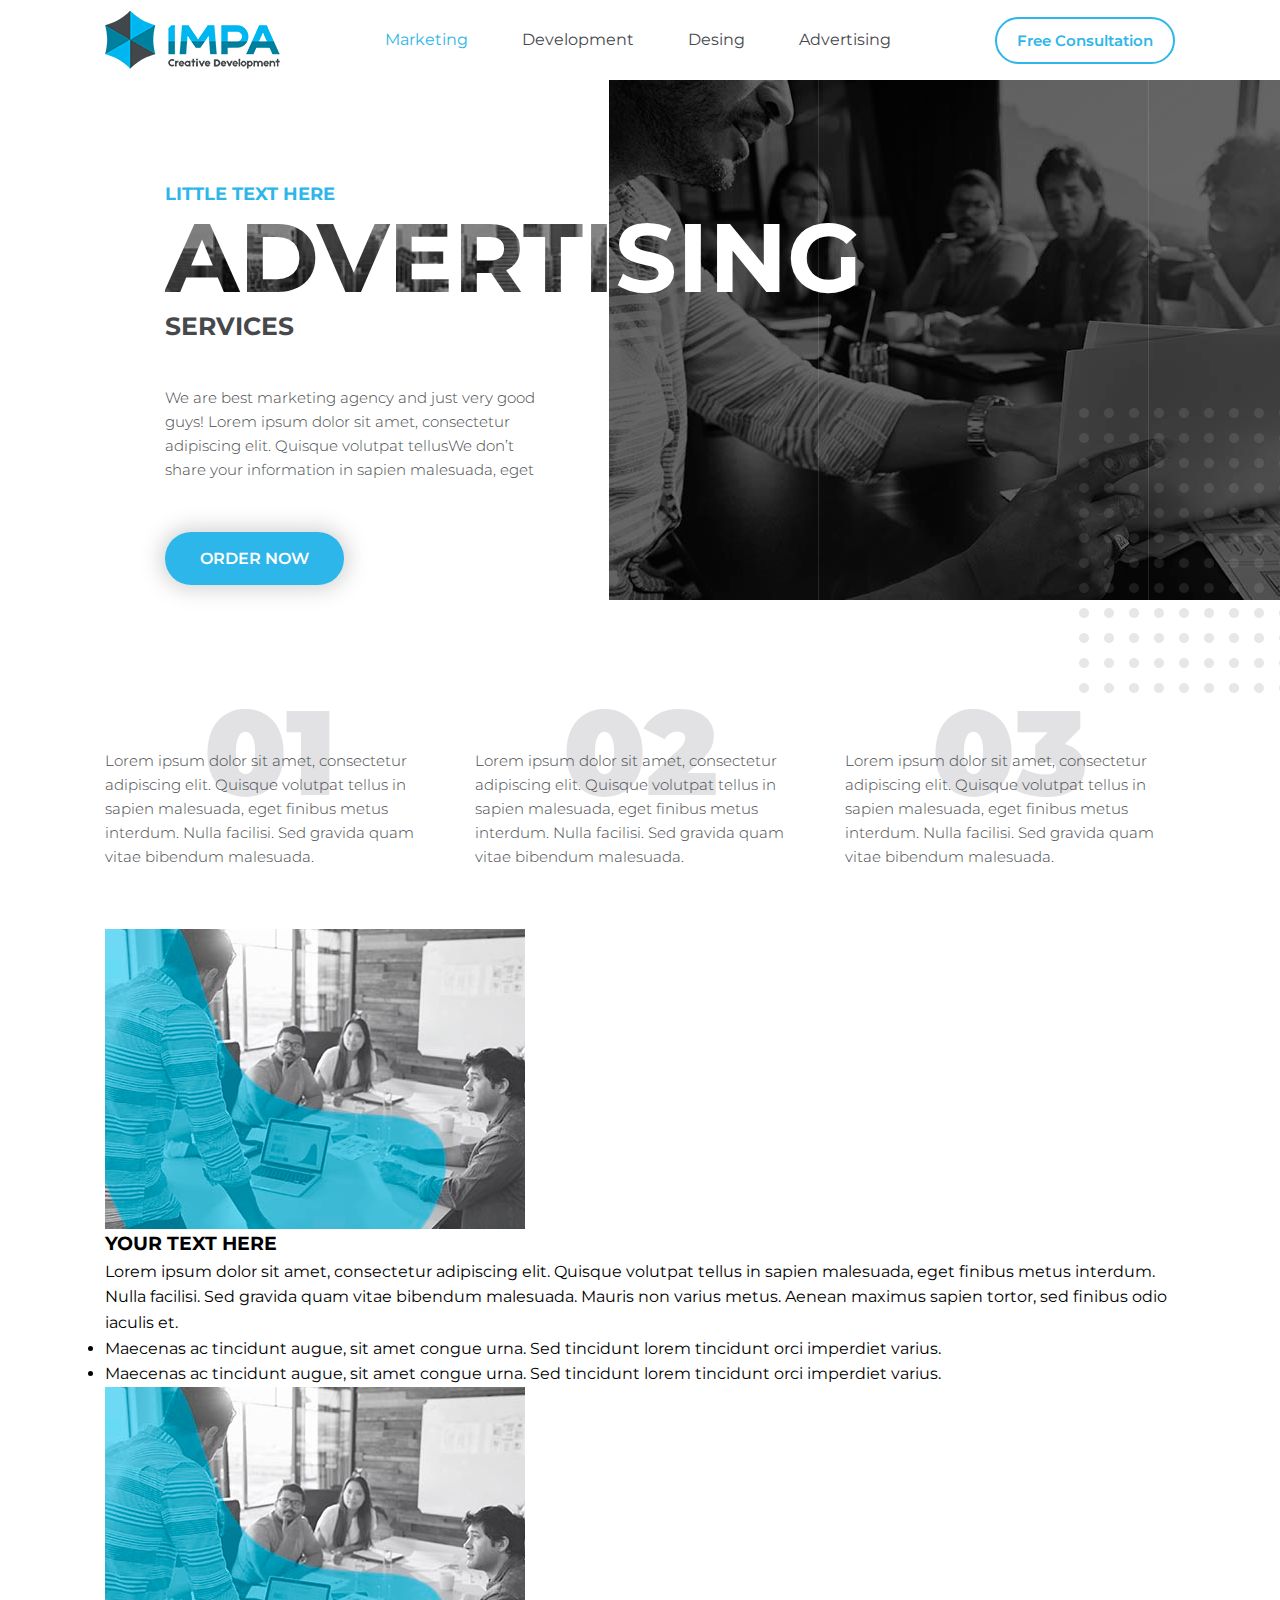
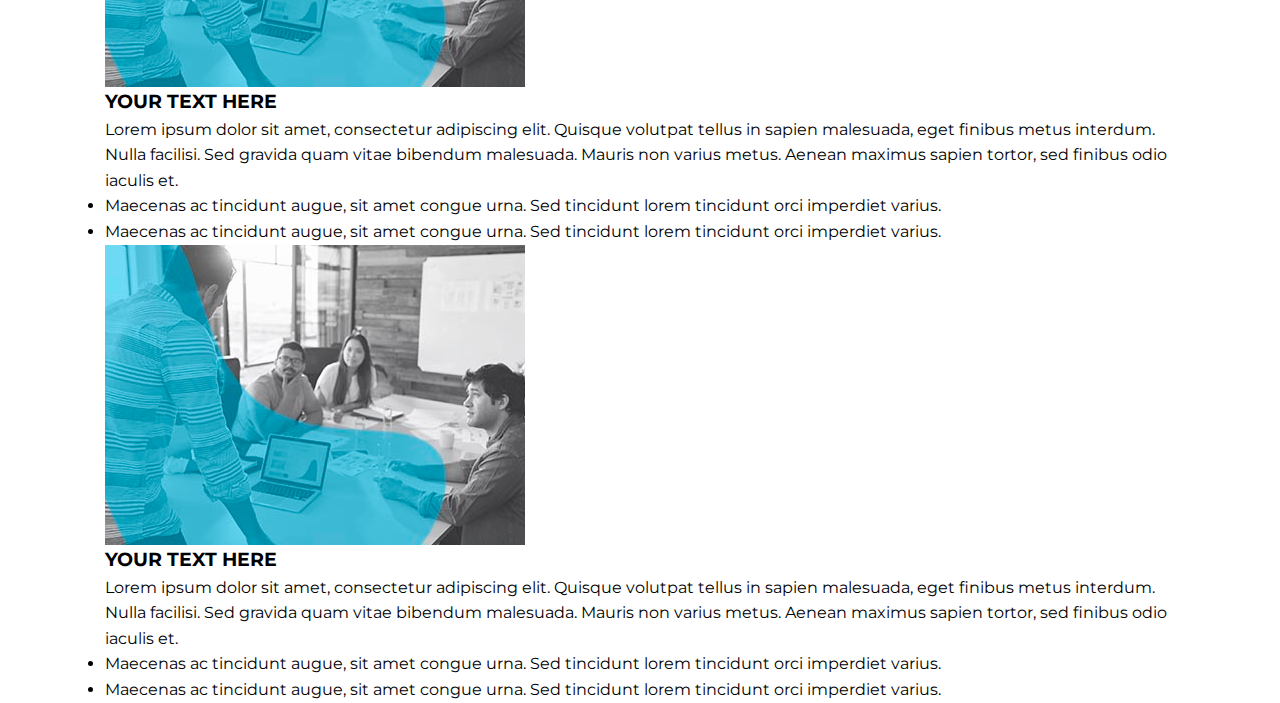
==== index.html @ 3764812e "Последняя версия Максим" ====
<!DOCTYPE html>
<html>

<head>

	<meta charset="utf-8">

	<title>IMPA</title>
	<meta name="description" content="">

	<link rel="shortcut icon" href="img/favicon/favicon.ico" type="image/x-icon">
	<link rel="apple-touch-icon" href="img/favicon/apple-touch-icon.png">
	<link rel="apple-touch-icon" sizes="72x72" href="img/favicon/apple-touch-icon-72x72.png">
	<link rel="apple-touch-icon" sizes="114x114" href="img/favicon/apple-touch-icon-114x114.png">

	<meta http-equiv="X-UA-Compatible" content="IE=edge">
	<meta name="viewport" content="width=device-width, initial-scale=1, maximum-scale=1">

	<link href="https://fonts.googleapis.com/css?family=Montserrat:300,400,600,700" rel="stylesheet">
	<link rel="stylesheet" href="css/main.css">
	<link rel="stylesheet" href="css/media.css">

</head>

<body>

	<!-- Top Line -->
	<div id="top-line">
		<div class="container">
			<div class="top-line">
				
				<!-- Logo -->
				<div class="logo">
					<img src="img/Logo.png" alt="IMPA">
				</div>

				<!-- Nav -->
				<nav class="nav">
					<a class="active" href="">Marketing</a>
					<a href="">Development</a>
					<a href="">Desing</a>
					<a href="">Advertising</a>
				</nav>

				<!-- Free Consultation -->
				<div class="btn-free">
					<a href="#free">Free Consultation</a>
				</div>

			</div>
		</div>
	</div>

	<!-- First BLOCK -->
	<section id="home">
		<div class="container">
			<div class="home">

				<!-- H1-MAIN -->
				<div class="wrap-txt">
					<div class="h1-main">
						<p class="dop-txt">LITTLE TEXT HERE</p>
						<h1>ADVERTI<span>SING</span></h1>
						<p class="h1-under">Services</p>
					</div>

					<div class="home-txt">
						<p>We are best marketing agency and just very good guys! Lorem ipsum dolor sit amet, consectetur adipiscing elit. Quisque volutpat tellusWe don’t share your information in sapien malesuada, eget </p>
					</div>

					<div class="order">
						<a href="">ORDER NOW</a>
					</div>
				</div>

				<img src="img/home-bg.jpg" alt="">

			</div>
		</div>
	</section>

	<!-- 3 Blocks -->
	<section id="blocks">
		<div class="container">
			<div class="blocks">

				<!-- # -->
				<div class="blo">
					<span class="blo-n">01</span>
					<p>Lorem ipsum dolor sit amet, consectetur adipiscing elit. Quisque volutpat tellus in sapien malesuada, eget finibus metus interdum. Nulla facilisi. Sed gravida quam vitae bibendum malesuada.</p>
				</div>

				<!-- # -->
				<div class="blo">
					<span class="blo-n">02</span>
					<p>Lorem ipsum dolor sit amet, consectetur adipiscing elit. Quisque volutpat tellus in sapien malesuada, eget finibus metus interdum. Nulla facilisi. Sed gravida quam vitae bibendum malesuada.</p>
				</div>

				<!-- # -->
				<div class="blo">
					<span class="blo-n">03</span>
					<p>Lorem ipsum dolor sit amet, consectetur adipiscing elit. Quisque volutpat tellus in sapien malesuada, eget finibus metus interdum. Nulla facilisi. Sed gravida quam vitae bibendum malesuada.</p>
				</div>

			</div>
		</div>
	</section>

	<!-- SERVICES -->
	<section id="services">
		<div class="container">
			<div class="services">

				<!-- S1 -->
				<div class="service">
					<div class="img-serv">
						<img src="img/serv-1.jpg" alt="">
					</div>

					<div class="serv-text">
						<h3>YOUR TEXT HERE</h3>
						<p>Lorem ipsum dolor sit amet, consectetur adipiscing elit. Quisque volutpat tellus in sapien malesuada, eget finibus metus interdum. Nulla facilisi. Sed gravida quam vitae bibendum malesuada. Mauris non varius metus. Aenean maximus sapien tortor, sed finibus odio iaculis et. </p>

						<ul>
							<li>
								Maecenas ac tincidunt augue, sit amet congue urna. Sed tincidunt lorem tincidunt orci
								imperdiet varius.
							</li>
							<li>Maecenas ac tincidunt augue, sit amet congue urna. Sed tincidunt lorem tincidunt orci imperdiet varius.</li>
						</ul>
					</div>
				</div>

				<!-- S2 -->
				<div class="service">
					<div class="img-serv">
						<img src="img/serv-1.jpg" alt="">
					</div>

					<div class="serv-text">
						<h3>YOUR TEXT HERE</h3>
						<p>Lorem ipsum dolor sit amet, consectetur adipiscing elit. Quisque volutpat tellus in sapien malesuada, eget finibus metus interdum. Nulla facilisi. Sed gravida quam vitae bibendum malesuada. Mauris non varius metus. Aenean maximus sapien tortor, sed finibus odio iaculis et. </p>

						<ul>
							<li>
								Maecenas ac tincidunt augue, sit amet congue urna. Sed tincidunt lorem tincidunt orci
								imperdiet varius.
							</li>
							<li>Maecenas ac tincidunt augue, sit amet congue urna. Sed tincidunt lorem tincidunt orci imperdiet varius.</li>
						</ul>
					</div>
				</div>

				<!-- S3 -->
				<div class="service">
					<div class="img-serv">
						<img src="img/serv-1.jpg" alt="">
					</div>

					<div class="serv-text">
						<h3>YOUR TEXT HERE</h3>
						<p>Lorem ipsum dolor sit amet, consectetur adipiscing elit. Quisque volutpat tellus in sapien malesuada, eget finibus metus interdum. Nulla facilisi. Sed gravida quam vitae bibendum malesuada. Mauris non varius metus. Aenean maximus sapien tortor, sed finibus odio iaculis et. </p>

						<ul>
							<li>
								Maecenas ac tincidunt augue, sit amet congue urna. Sed tincidunt lorem tincidunt orci
								imperdiet varius.
							</li>
							<li>Maecenas ac tincidunt augue, sit amet congue urna. Sed tincidunt lorem tincidunt orci imperdiet varius.</li>
						</ul>
					</div>
				</div>

			</div>
		</div>
	</section>


	<script src="libs/jquery/jquery-1.11.2.min.js"></script>
	<script src="js/common.js"></script>
	
</body>
</html>
---- css/main.css ----
*::-webkit-input-placeholder {
	color: #666;
	opacity: 1;
}
*:-moz-placeholder {
	color: #666;
	opacity: 1;
}
*::-moz-placeholder {
	color: #666;
	opacity: 1;
}
*:-ms-input-placeholder {
	color: #666;
	opacity: 1;
}
*{
	margin: 0;
	padding: 0;
}
img{
	display: block;
}
a{
	text-decoration: none;
}

body input:focus:required:invalid,
body textarea:focus:required:invalid {
	
}
body input:required:valid,
body textarea:required:valid {
	
}

.container{
	max-width: 1070px;
	padding: 0 10px;
	margin: 0 auto;
}

body {
	font-size: 16px;
	min-width: 320px;
	position: relative;
	line-height: 1.6;
	font-family: 'Montserrat', sans-serif;
	overflow-x: hidden;
}

.home img{
	position: absolute;
	top: 0;
	z-index: -1;
	left: 504px;
}
#home{
	position: relative;
}
#home .container{
	position: relative;
}
#home .container:after{
	content: '';
	background-image: url("../img/dots.png");
	width: 285px;
	height: 285px;
	position: absolute;
	right: -179px;
	bottom: -107px;
}
.home{
	padding-left: 60px;
	position: relative;
}
.top-line{
	display: flex;
	align-items: center;
	justify-content: space-between;
	padding: 11px 0;
}
nav a{
	color: #46484c;
	font-size: 16px;
	margin: 0 25px;
}
nav a.active,
nav a:hover{
	color: #2db6ea;
}
.btn-free a{
	color: #2db6ea;
	font-size: 15px;
	font-weight: 600;
	border: 2px solid #2db6ea;
	border-radius: 26px;
	padding: 12px 20px;
	line-height: 47px;
	transition: 0.3s;
}
.btn-free a:hover{
	color: #fff;
	background: #2db6ea;
	transition: 0.3s;
}
.dop-txt{
	color: #2db6ea;
	font-size: 18px;
	font-weight: bold;
	text-transform: uppercase;
}
h1{
	color: #46484c;
	font-size: 97px;
	font-weight: 700;
	line-height: 1;
	display: inline-block;
	background: url('../img/h1.jpg') no-repeat center center;
	background-size: cover;
	-webkit-background-clip: text;
	-webkit-text-fill-color: transparent;
}
h1 span{
	display: inline-block;
	background: #fff;
	background-size: cover;
	-webkit-background-clip: text;
	-webkit-text-fill-color: transparent;
}
.h1-under{
	color: #46484c;
	font-size: 25px;
	text-transform: uppercase;
	font-weight: bold;
}
.home-txt{
	color: #46484c;
	font-weight: 300;
	font-size: 15px;
	max-width: 390px;
}
.home .order{
	margin-bottom: 13px;
}
.order a{
	color: #fff;
	font-size: 16px;
	font-weight: 600;
	background: #2db6ea;
	text-transform: uppercase;
	transition: 0.3s;
	line-height: 54px;
	padding: 17px 35px;
	border-radius: 26px;
	box-shadow: 0 0 20px 5px rgba(102, 102, 102, 0.27);
}
.order a:hover{
	background: #1a2038;
}
.wrap-txt{
	padding-top: 100px;
}
.home-txt{
	padding-top: 40px;
	padding-bottom: 50px;
}
.blocks{
	display: flex;
	align-items: flex-start;
	justify-content: space-between;
}
.blo{
	max-width: 330px;
	position: relative;
}
.blo p{
	color: #46484c;
	font-size: 15px;
	font-weight: 300;
}
.blo-n{
	font-size: 120px;
	font-weight: 900;
	text-align: center;
	color: #e2e2e4;
	position: absolute;
	left: 0;
	right: 0;
	top: -57px;
	line-height: 1;
	z-index: -1;
}
#blocks{
	padding-top: 150px;
	padding-bottom: 60px;
}
---- css/media.css ----
/*==========  Desktop First Method  ==========*/

/* Large Devices, Wide Screens */
@media only screen and (max-width : 1200px) {

}

/* Medium Devices, Desktops */
@media only screen and (max-width : 992px) {

}

/* Small Devices, Tablets */
@media only screen and (max-width : 768px) {
	
	/*Disable Animation on Mobile Devices*/
	.animated {
		/*CSS transitions*/
		-o-transition-property: none !important;
		-moz-transition-property: none !important;
		-ms-transition-property: none !important;
		-webkit-transition-property: none !important;
		transition-property: none !important;
		/*CSS transforms*/
		-o-transform: none !important;
		-moz-transform: none !important;
		-ms-transform: none !important;
		-webkit-transform: none !important;
		transform: none !important;
		/*CSS animations*/
		-webkit-animation: none !important;
		-moz-animation: none !important;
		-o-animation: none !important;
		-ms-animation: none !important;
		animation: none !important;
	}

}

/* Extra Small Devices, Phones */
@media only screen and (max-width : 480px) {

}

/* Custom, iPhone Retina */
@media only screen and (max-width : 320px) {

}


/*==========  Mobile First Method  ==========*/

/* Custom, iPhone Retina */
@media only screen and (min-width : 320px) {

}

/* Extra Small Devices, Phones */
@media only screen and (min-width : 480px) {

}

/* Small Devices, Tablets */
@media only screen and (min-width : 768px) {

}

/* Medium Devices, Desktops */
@media only screen and (min-width : 992px) {

}

/* Large Devices, Wide Screens */
@media only screen and (min-width : 1200px) {

}
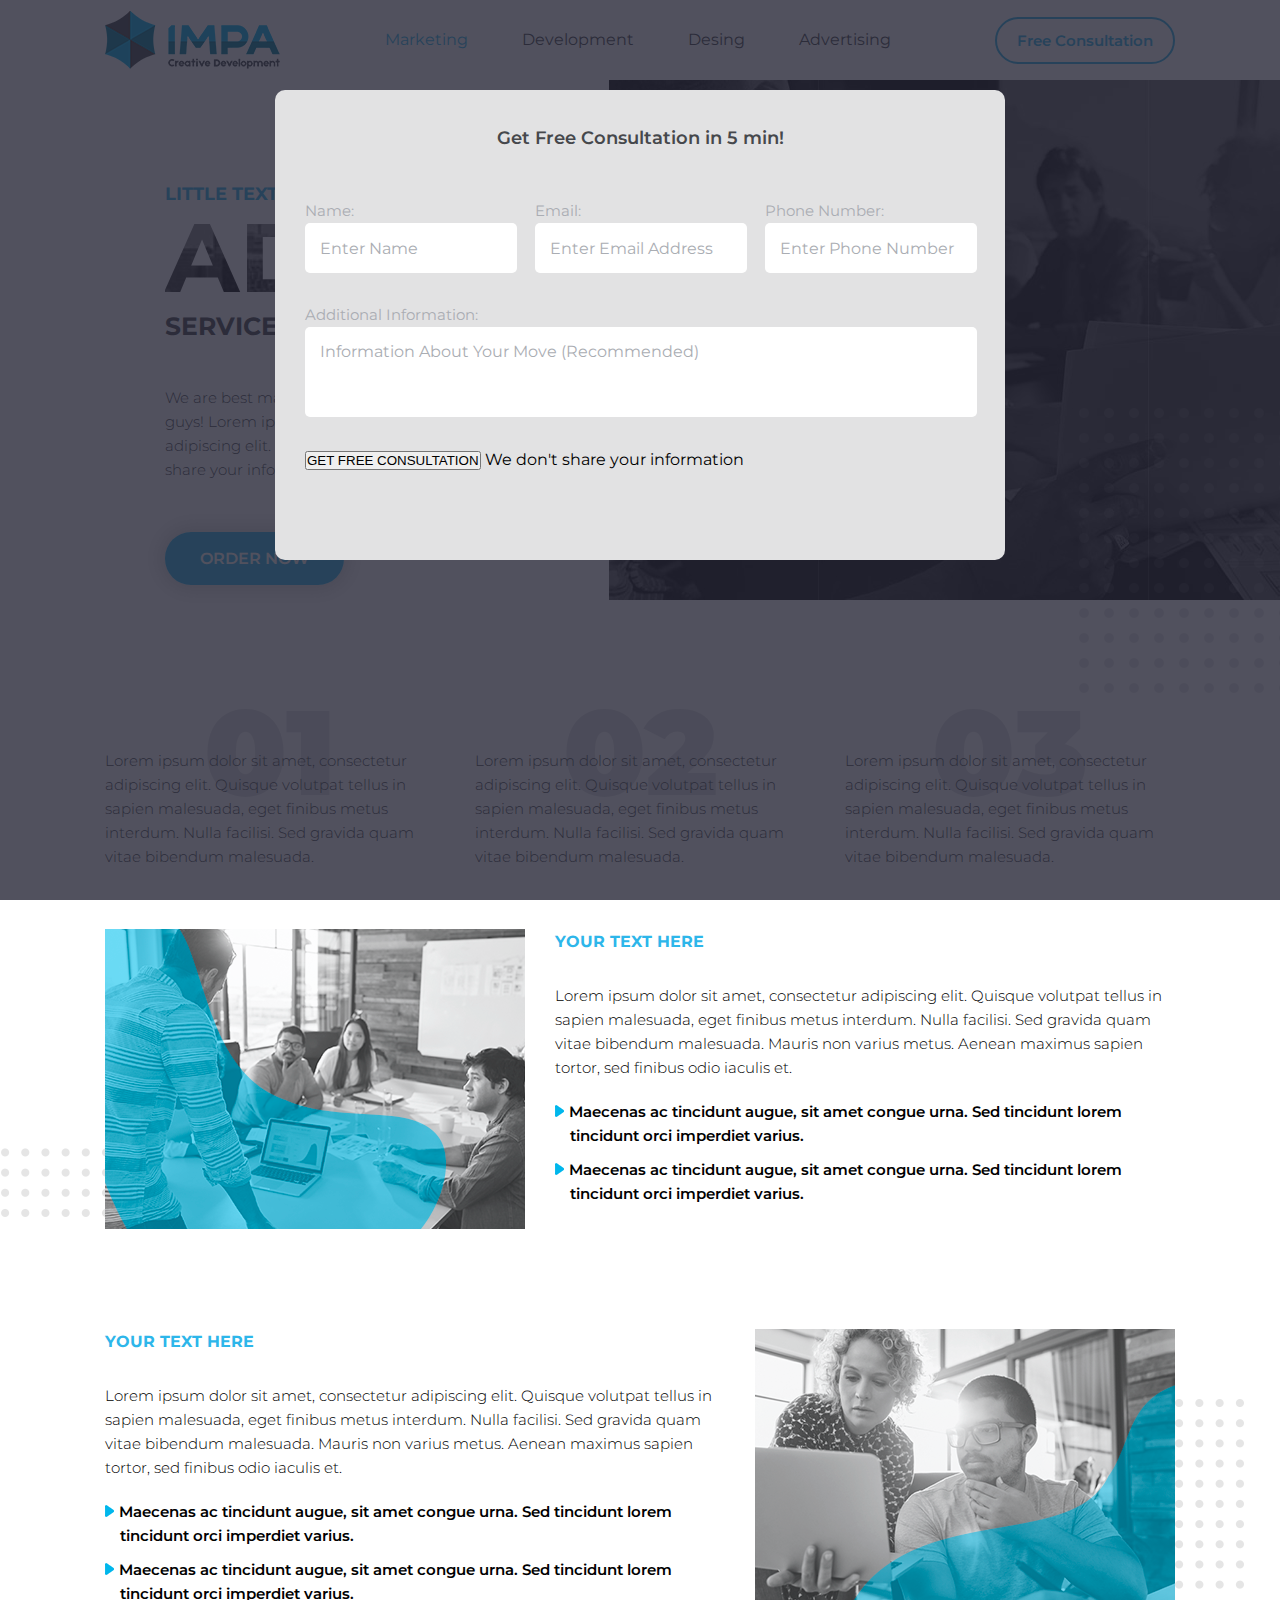
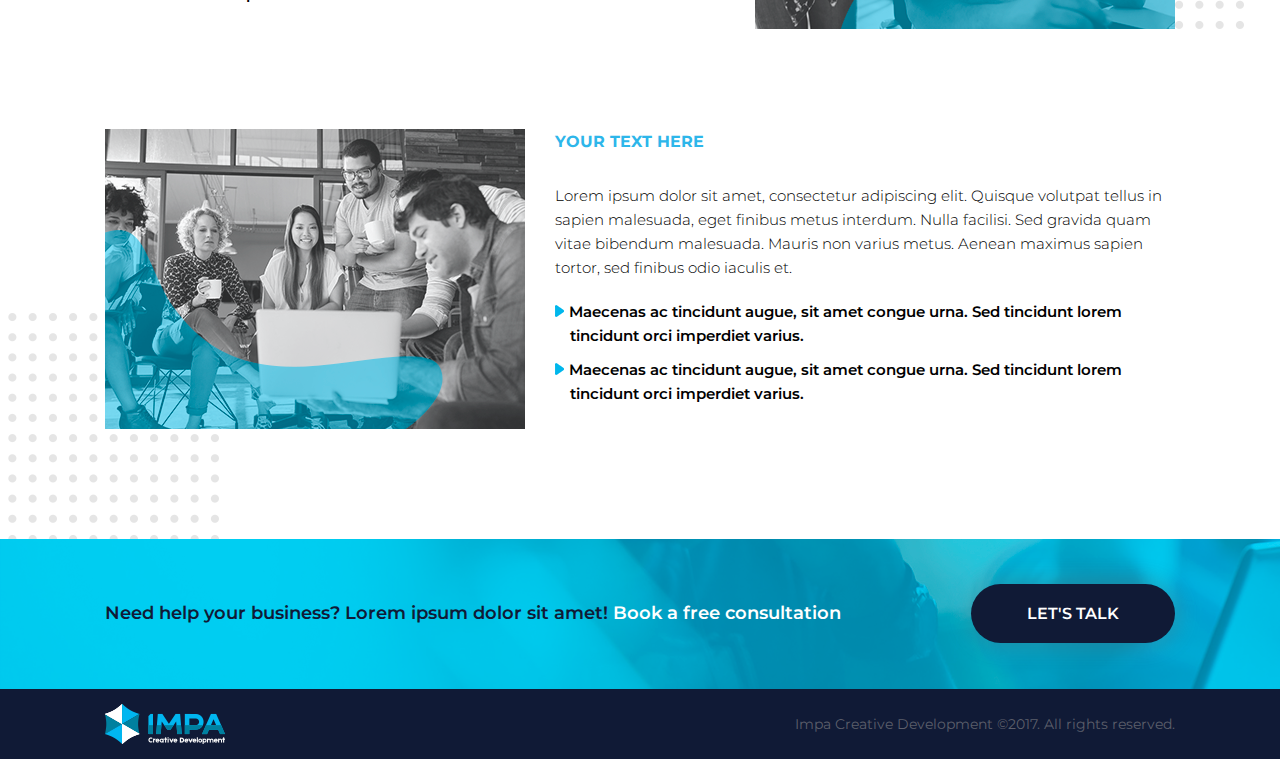
==== commit cb2234f2: "Доделана главная, начат popup" ====
--- a/index.html
+++ b/index.html
@@ -36,10 +36,10 @@
 
 				<!-- Nav -->
 				<nav class="nav">
-					<a class="active" href="">Marketing</a>
-					<a href="">Development</a>
-					<a href="">Desing</a>
-					<a href="">Advertising</a>
+					<a class="active" href="index.html">Marketing</a>
+					<a href="development.html">Development</a>
+					<a href="design.html">Desing</a>
+					<a href="advertising.html">Advertising</a>
 				</nav>
 
 				<!-- Free Consultation -->
@@ -114,7 +114,7 @@
 				<!-- S1 -->
 				<div class="service">
 					<div class="img-serv">
-						<img src="img/serv-1.jpg" alt="">
+						<img src="img/serv-1.png" alt="">
 					</div>
 
 					<div class="serv-text">
@@ -122,10 +122,7 @@
 						<p>Lorem ipsum dolor sit amet, consectetur adipiscing elit. Quisque volutpat tellus in sapien malesuada, eget finibus metus interdum. Nulla facilisi. Sed gravida quam vitae bibendum malesuada. Mauris non varius metus. Aenean maximus sapien tortor, sed finibus odio iaculis et. </p>
 
 						<ul>
-							<li>
-								Maecenas ac tincidunt augue, sit amet congue urna. Sed tincidunt lorem tincidunt orci
-								imperdiet varius.
-							</li>
+							<li>Maecenas ac tincidunt augue, sit amet congue urna. Sed tincidunt lorem tincidunt orci imperdiet varius.</li>
 							<li>Maecenas ac tincidunt augue, sit amet congue urna. Sed tincidunt lorem tincidunt orci imperdiet varius.</li>
 						</ul>
 					</div>
@@ -134,7 +131,7 @@
 				<!-- S2 -->
 				<div class="service">
 					<div class="img-serv">
-						<img src="img/serv-1.jpg" alt="">
+						<img src="img/serv-2.png" alt="">
 					</div>
 
 					<div class="serv-text">
@@ -142,10 +139,7 @@
 						<p>Lorem ipsum dolor sit amet, consectetur adipiscing elit. Quisque volutpat tellus in sapien malesuada, eget finibus metus interdum. Nulla facilisi. Sed gravida quam vitae bibendum malesuada. Mauris non varius metus. Aenean maximus sapien tortor, sed finibus odio iaculis et. </p>
 
 						<ul>
-							<li>
-								Maecenas ac tincidunt augue, sit amet congue urna. Sed tincidunt lorem tincidunt orci
-								imperdiet varius.
-							</li>
+							<li>Maecenas ac tincidunt augue, sit amet congue urna. Sed tincidunt lorem tincidunt orci imperdiet varius.</li>
 							<li>Maecenas ac tincidunt augue, sit amet congue urna. Sed tincidunt lorem tincidunt orci imperdiet varius.</li>
 						</ul>
 					</div>
@@ -154,7 +148,7 @@
 				<!-- S3 -->
 				<div class="service">
 					<div class="img-serv">
-						<img src="img/serv-1.jpg" alt="">
+						<img src="img/serv-3.png" alt="">
 					</div>
 
 					<div class="serv-text">
@@ -162,10 +156,7 @@
 						<p>Lorem ipsum dolor sit amet, consectetur adipiscing elit. Quisque volutpat tellus in sapien malesuada, eget finibus metus interdum. Nulla facilisi. Sed gravida quam vitae bibendum malesuada. Mauris non varius metus. Aenean maximus sapien tortor, sed finibus odio iaculis et. </p>
 
 						<ul>
-							<li>
-								Maecenas ac tincidunt augue, sit amet congue urna. Sed tincidunt lorem tincidunt orci
-								imperdiet varius.
-							</li>
+							<li>Maecenas ac tincidunt augue, sit amet congue urna. Sed tincidunt lorem tincidunt orci imperdiet varius.</li>
 							<li>Maecenas ac tincidunt augue, sit amet congue urna. Sed tincidunt lorem tincidunt orci imperdiet varius.</li>
 						</ul>
 					</div>
@@ -174,6 +165,81 @@
 			</div>
 		</div>
 	</section>
+
+	<section id="toaction">
+		<div class="container">
+			<div class="text">
+				<p>Need help your business? Lorem ipsum dolor sit amet!</p><span> Book a free consultation</span>
+			</div>
+			<div class="btn-talk">
+				<a href="#talk">LET'S TALK</a>
+			</div>
+		</div>
+	</section>
+
+	<footer>
+		<div class="container">
+			<div class="logo-fo">
+				<img src="img/Logo2.png" alt="IMPA Logo Footer">
+			</div>
+			<div class="copyrights">
+				<p>Impa Creative Development ©2017. All rights reserved.</p>
+			</div>
+		</div>
+	</footer>
+
+	<div id="popup-form">
+		<div class="overlay"></div>
+		<div class="popup">
+			<form id="form-2" name="form-2">
+				<div id="back" class="part-1">
+					<input type="hidden" name="formid" value="IMPALA.long.fo">
+					<input type="hidden" name="location" value="Long Distance">
+
+					<div class="forms">
+						<p>Get Free Consultation in 5 min!</p>
+						<div class="x3">
+							<div class="form-item">
+								<span>Name:</span>
+								<label for="name">
+									<input type="text" name="name" id="name" placeholder="Enter Name" onfocus="if (this.placeholder == 'Enter Name') {this.placeholder = '';}" onblur="if (this.placeholder == '') {this.placeholder = 'Enter Name';}">
+								</label>
+							</div>
+							<div class="form-item">
+								<span>Email:</span>
+								<label for="email">
+									<input type="email" name="email" id="email" placeholder="Enter Email Address" required="" onfocus="if (this.placeholder == 'Enter Email Address') {this.placeholder = '';}" onblur="if (this.placeholder == '') {this.placeholder = 'Enter Email Address';}">
+								</label>
+							</div>
+							<div class="form-item">
+								<span>Phone Number:</span>
+								<label for="phone">
+									<input type="tel" name="phone" id="phone" placeholder="Enter Phone Number" required="" onfocus="if (this.placeholder == 'Enter Phone Number') {this.placeholder = '';}" onblur="if (this.placeholder == '') {this.placeholder = 'Enter Phone Number';}">
+								</label>
+							</div>
+						</div>
+						<div class="x1">
+							<div class="form-item">
+								<span>Additional Information:</span>
+								<textarea id="descr" class="form-control" name="descr" placeholder="Information About Your Move (Recommended)" data-placement="top" data-trigger="manual" onfocus="if (this.placeholder == 'Information About Your Move (Recommended)') {this.placeholder = '';}" onblur="if (this.placeholder == '') {this.placeholder = 'Information About Your Move (Recommended)';}"></textarea>
+							</div>
+						</div>
+
+						<div class="second">
+							<input id="quote-ok" type="submit" value="GET FREE CONSULTATION">
+							<span class="we-dont">We don't share your information</span>
+						</div>
+
+					</div>
+
+				</div>
+			</form>
+		</div>
+	</div>
+
+	<!--<div id="popup-thanks">
+
+	</div>-->
 
 
 	<script src="libs/jquery/jquery-1.11.2.min.js"></script>
--- a/css/main.css
+++ b/css/main.css
@@ -143,7 +143,7 @@
 .home .order{
 	margin-bottom: 13px;
 }
-.order a{
+.order a,.btn-talk a{
 	color: #fff;
 	font-size: 16px;
 	font-weight: 600;
@@ -194,4 +194,184 @@
 #blocks{
 	padding-top: 150px;
 	padding-bottom: 60px;
+}
+#services {
+	padding-bottom: 10px;
+}
+.service {
+	display: flex;
+	padding-bottom: 100px;
+	font-size:15px
+}
+.service h3 {
+	font-size: 16px;
+	color:#2db6ea;
+	padding-bottom: 10px;
+}
+.service p {
+	font-weight: 300;
+	padding: 20px 0;
+}
+.service li {
+	font-weight:600;
+	padding-bottom: 10px;
+	margin-left: 15px;
+	list-style-type: none;
+}
+.service li:before {
+	content: url("../img/triangle.png");
+	padding-right: 5px;
+	margin-left: -15px;
+}
+.service:nth-child(2) {
+	flex-direction: row-reverse;
+}
+.img-serv {
+	padding-right: 30px;
+	position: relative;
+}
+.service:nth-child(1) .img-serv:before {
+	content: url("../img/dots2.png");
+	position: absolute;
+	left: -225px;
+	bottom: 5px;
+	z-index: -1;
+}
+.service:nth-child(2) .img-serv {
+	padding-right: 0;
+	padding-left: 30px;
+}
+.service:nth-child(2) .img-serv:after {
+	content: url("../img/dots3.png");
+	position: absolute;
+	right: -69px;
+	bottom: -7px;
+	z-index: -1;
+}
+.service:nth-child(3) .img-serv:before {
+	content: url("../img/dots4.png");
+	position: absolute;
+	left: -117px;
+	bottom: -121px;
+	z-index: -1;
+}
+#toaction {
+	height: 150px;
+	background: url("../img/quotepic.png");
+	background-size: cover;
+}
+#toaction .container,footer .container {
+	display: flex;
+	justify-content: space-between;
+	align-items: center;
+}
+footer {
+	height: 70px;
+	background-color: #101A36;
+	font-size: 14px;
+}
+.copyrights {
+	color:#5c5f6b
+}
+#toaction .container, footer .container {
+	height: 100%;
+}
+.text {
+	font-size: 18px;
+	font-weight: 600;
+}
+.text p {
+	display: inline;
+	color:#101A36
+}
+.text span {
+	color:#FFF;
+}
+
+.btn-talk a{
+	color: #fff;
+	background: #101A36;
+	padding: 20px 56px;
+	border-radius: 50px;
+}
+.btn-talk a:hover{
+	background: #2DB6EA;
+}
+
+#popup-form {
+	position: fixed;
+	background-attachment: scroll;
+	height: 100vh;
+	width: 100%;
+	top: 0px;
+	left: 0px;
+	right: 0px;
+	z-index: 101;
+}
+#popup-form .popup {
+	height: 406px;
+	border-radius: 10px;
+	background: #E2E2E3;
+	width: 90%;
+	max-width: 670px;
+	position: relative;
+	top: 10vh;
+	margin: 0 auto;
+	padding: 34px 30px 30px;
+}
+#popup-form .x3 {
+	display: flex;
+	justify-content: space-between;
+}
+#popup-form .x1,#popup-form .x3 {
+	width: 98%;
+}
+#popup-form .x3 .form-item {
+	width: 30%;
+}
+#popup-form .form-item input, #popup-form .form-item textarea {
+	border-radius: 5px;
+	border: 0;
+	width: 100%;
+}
+.form-item input {
+	height: 50px;
+}
+.form-item input::placeholder, .form-item textarea::placeholder{
+	color: #aaadb3;
+}
+.form-item textarea,.form-item input {
+	padding-left: 15px;
+	font-family: 'Montserrat', sans-serif;
+	font-size: 16px;
+	margin-bottom: 30px;
+}
+.form-item textarea {
+	padding-top: 15px;
+	resize: none;
+	height: 75px;
+	color: #46484c;
+}
+.form-item span {
+	font-size: 15px;
+	color: #aaadb3;
+}
+.x1 .form-item {
+	display: flex;
+	flex-direction: column;
+}
+#popup-form p {
+	text-align: center;
+	font-size: 18px;
+	font-weight: 600;
+	color: #46484c;
+	margin-bottom: 45px;
+}
+.overlay {
+	opacity: 0.8;
+	background: #252536;
+	height: 100vh;
+	width: 100%;
+	position: absolute;
+	transition: 1s;
 }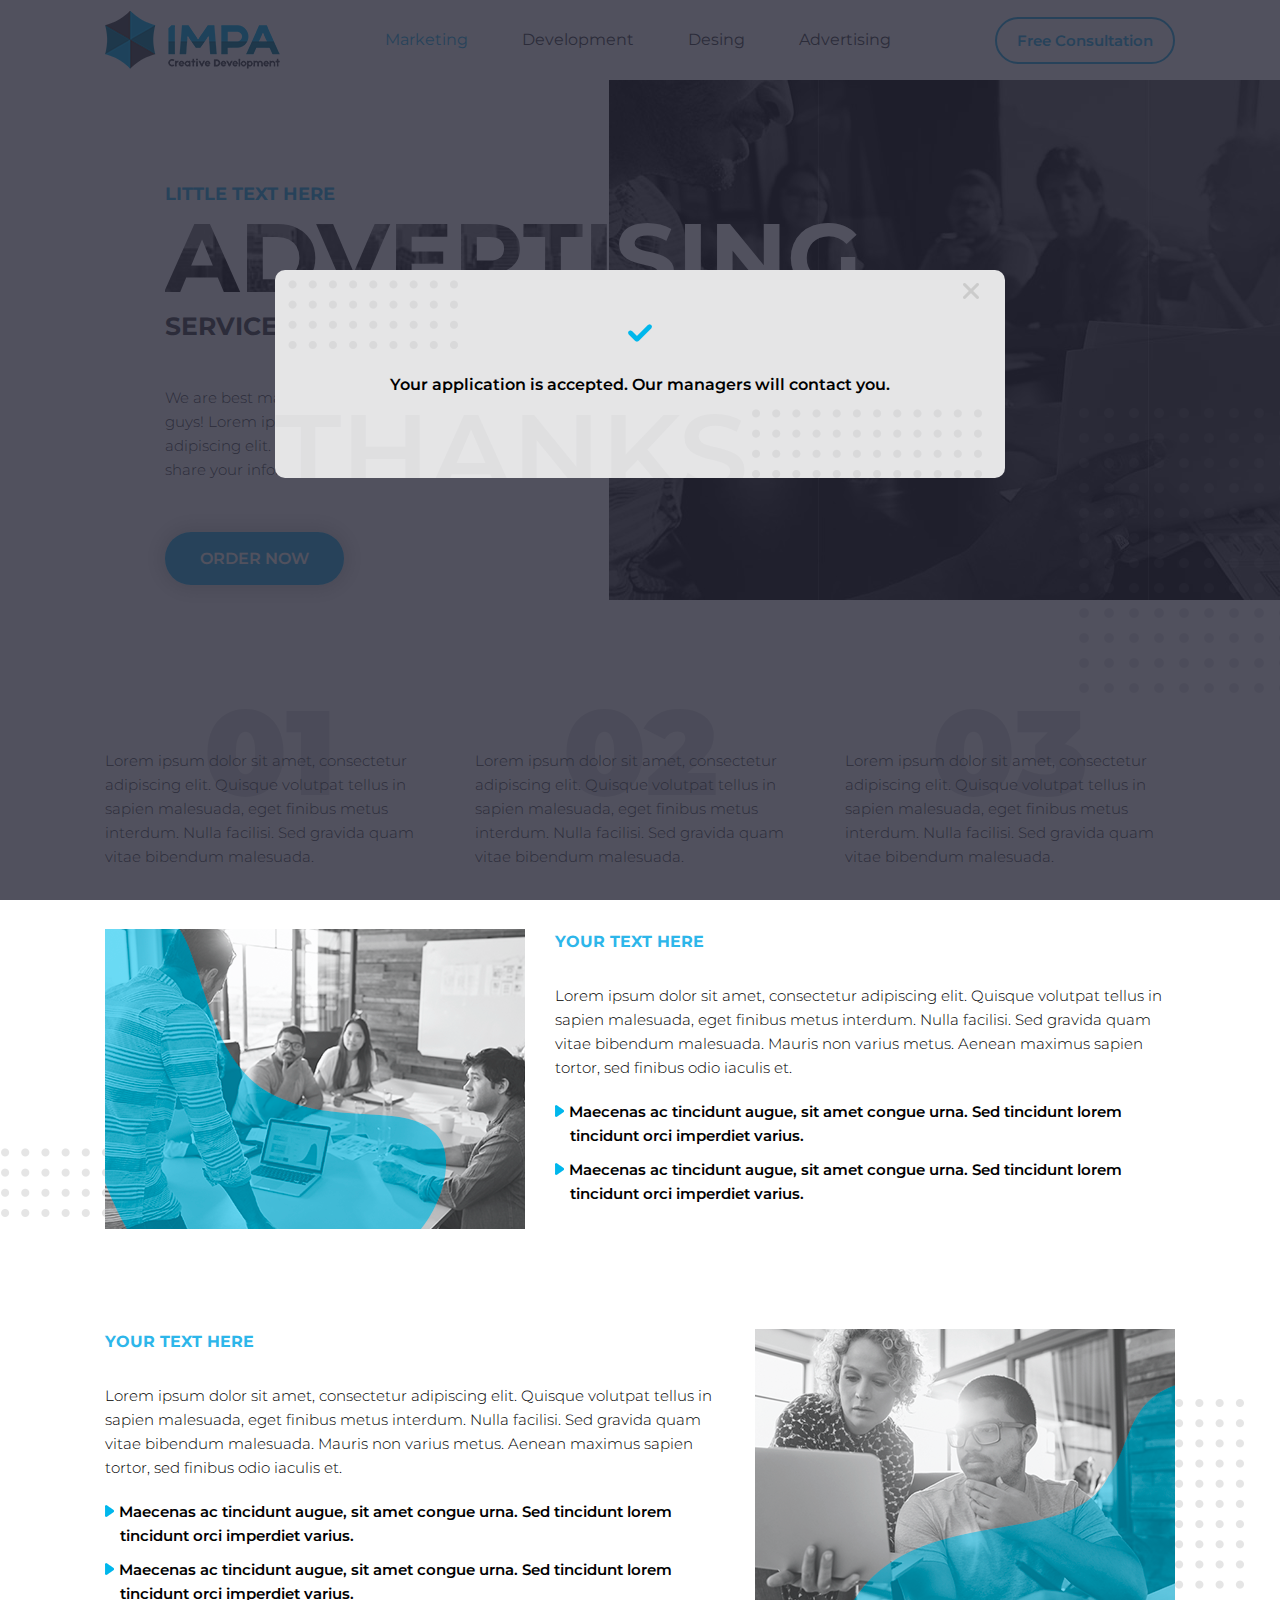
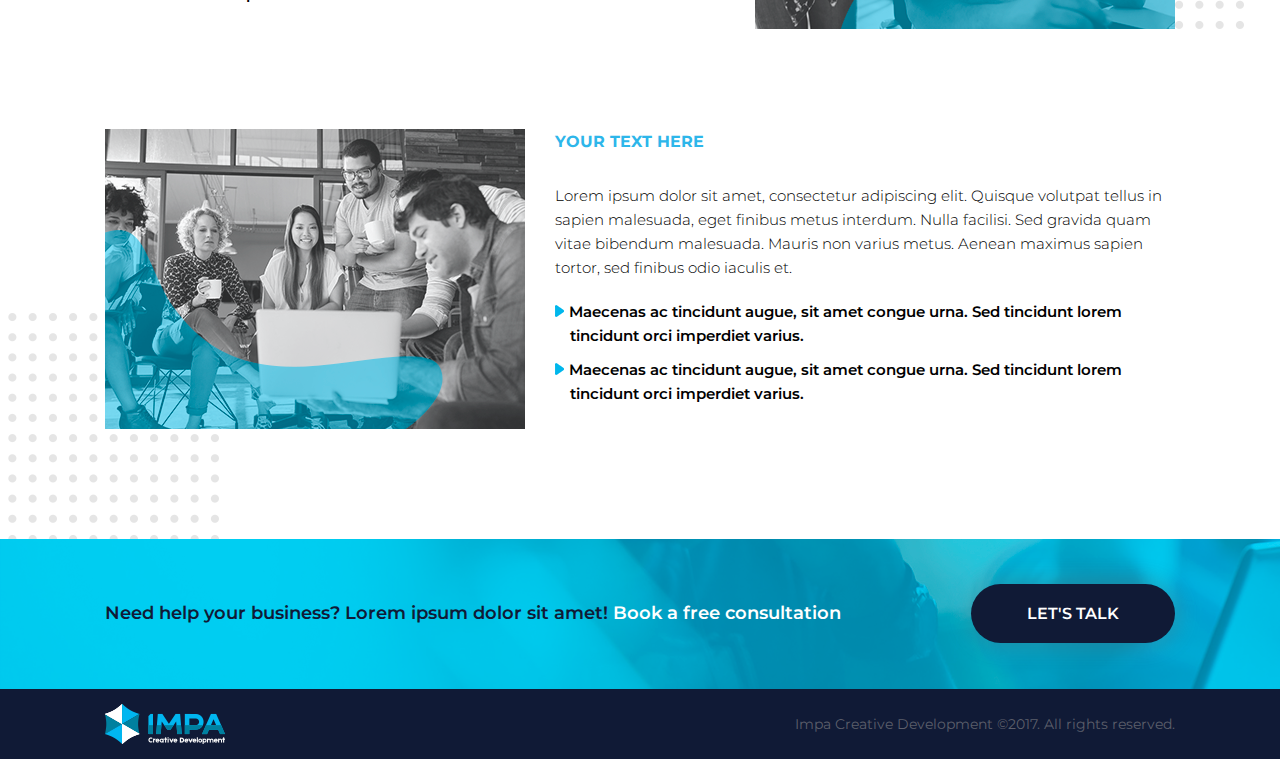
==== commit c613d2de: "Попапы, полностью Adver" ====
--- a/index.html
+++ b/index.html
@@ -69,7 +69,7 @@
 					</div>
 
 					<div class="order">
-						<a href="">ORDER NOW</a>
+						<a href="#free">ORDER NOW</a>
 					</div>
 				</div>
 
@@ -172,7 +172,7 @@
 				<p>Need help your business? Lorem ipsum dolor sit amet!</p><span> Book a free consultation</span>
 			</div>
 			<div class="btn-talk">
-				<a href="#talk">LET'S TALK</a>
+				<a href="#free">LET'S TALK</a>
 			</div>
 		</div>
 	</section>
@@ -195,7 +195,7 @@
 				<div id="back" class="part-1">
 					<input type="hidden" name="formid" value="IMPALA.long.fo">
 					<input type="hidden" name="location" value="Long Distance">
-
+					<div class="close-button"></div>
 					<div class="forms">
 						<p>Get Free Consultation in 5 min!</p>
 						<div class="x3">
@@ -237,9 +237,17 @@
 		</div>
 	</div>
 
-	<!--<div id="popup-thanks">
-
-	</div>-->
+	<div id="popup-thanks">
+		<div class="overlay"></div>
+		<div class="popup">
+			<div class="close-button"></div>
+			<div class="dots"></div>
+			<img src="img/check.png">
+				<p>Your application is accepted. Our managers will contact you.</p>
+				<p class="thanks-text">THANKS</p>
+			</div>
+		</div>
+	</div>
 
 
 	<script src="libs/jquery/jquery-1.11.2.min.js"></script>
--- a/css/main.css
+++ b/css/main.css
@@ -143,7 +143,7 @@
 .home .order{
 	margin-bottom: 13px;
 }
-.order a,.btn-talk a{
+.order a,.btn-talk a,#quote-ok{
 	color: #fff;
 	font-size: 16px;
 	font-weight: 600;
@@ -155,7 +155,11 @@
 	border-radius: 26px;
 	box-shadow: 0 0 20px 5px rgba(102, 102, 102, 0.27);
 }
-.order a:hover{
+#quote-ok {
+	padding: 0 36px;
+	border: 0;
+}
+.order a:hover,#quote-ok:hover{
 	background: #1a2038;
 }
 .wrap-txt{
@@ -307,11 +311,21 @@
 	left: 0px;
 	right: 0px;
 	z-index: 101;
-}
-#popup-form .popup {
-	height: 406px;
+	display: none;
+}
+#popup-thanks {
+	position: fixed;
+	background-attachment: scroll;
+	height: 100vh;
+	width: 100%;
+	top: 0px;
+	left: 0px;
+	right: 0px;
+	z-index: 101;
+}
+#popup-form .popup,#popup-thanks .popup {
 	border-radius: 10px;
-	background: #E2E2E3;
+	background: #E5E5E6;
 	width: 90%;
 	max-width: 670px;
 	position: relative;
@@ -319,12 +333,39 @@
 	margin: 0 auto;
 	padding: 34px 30px 30px;
 }
+#popup-thanks .popup {
+	top: 30vh;
+	text-align: center;
+	padding: 54px 30px 80px;
+	font-weight: 600;
+	overflow: hidden;
+}
+#popup-thanks .popup img{
+	margin: 0 auto;
+	padding-bottom: 30px;
+}
 #popup-form .x3 {
 	display: flex;
 	justify-content: space-between;
+}
+#popup-form .x3:before {
+	content: url(../img/dots5.png);
+	position: absolute;
+	left: -17px;
+	top: -80px;
+	opacity: 0.5;
+}
+#popup-form .x1:after {
+	content: url(../img/dots6.png);
+	position: absolute;
+	right: -35px;
+	bottom: -111px;
+	opacity: 0.5;
+
 }
 #popup-form .x1,#popup-form .x3 {
 	width: 98%;
+	position: relative;
 }
 #popup-form .x3 .form-item {
 	width: 30%;
@@ -333,18 +374,24 @@
 	border-radius: 5px;
 	border: 0;
 	width: 100%;
+	font-weight:600;
 }
 .form-item input {
 	height: 50px;
 }
+#descr {
+	z-index: 1;
+}
 .form-item input::placeholder, .form-item textarea::placeholder{
 	color: #aaadb3;
+	font-weight:500;
 }
 .form-item textarea,.form-item input {
 	padding-left: 15px;
 	font-family: 'Montserrat', sans-serif;
 	font-size: 16px;
 	margin-bottom: 30px;
+	margin-top: 10px;
 }
 .form-item textarea {
 	padding-top: 15px;
@@ -365,7 +412,7 @@
 	font-size: 18px;
 	font-weight: 600;
 	color: #46484c;
-	margin-bottom: 45px;
+	margin-bottom: 30px;
 }
 .overlay {
 	opacity: 0.8;
@@ -374,4 +421,49 @@
 	width: 100%;
 	position: absolute;
 	transition: 1s;
+}
+.second {
+	display: flex;
+	flex-direction: column;
+	align-items: center;
+}
+.we-dont {
+	font-size:14px;
+	color: #a2a2a2;
+	opacity: 0.7;
+	padding-top: 10px;
+}
+.close-button {
+	background: url(../img/cancel.png);
+	width: 16px;
+	height: 16px;
+	background-size: cover;
+	cursor: pointer;
+	position: absolute;
+	right: 26px;
+	top: 13px;
+}
+#popup-thanks .dots {
+	position: relative;
+}
+#popup-thanks .dots:before {
+	content: url(../img/dots5.png);
+	position: absolute;
+	left: -17px;
+	top: -44px;
+	opacity: 0.5;
+}
+#popup-thanks .dots:after {
+	content: url(../img/dots2.png);
+	position: absolute;
+	right: -7px;
+	bottom: -162px;
+	opacity: 0.5;
+}
+.thanks-text {
+	position: absolute;
+	color: #DFDFE0;
+	left: 0;
+	top: 95px;
+	font-size: 110px;
 }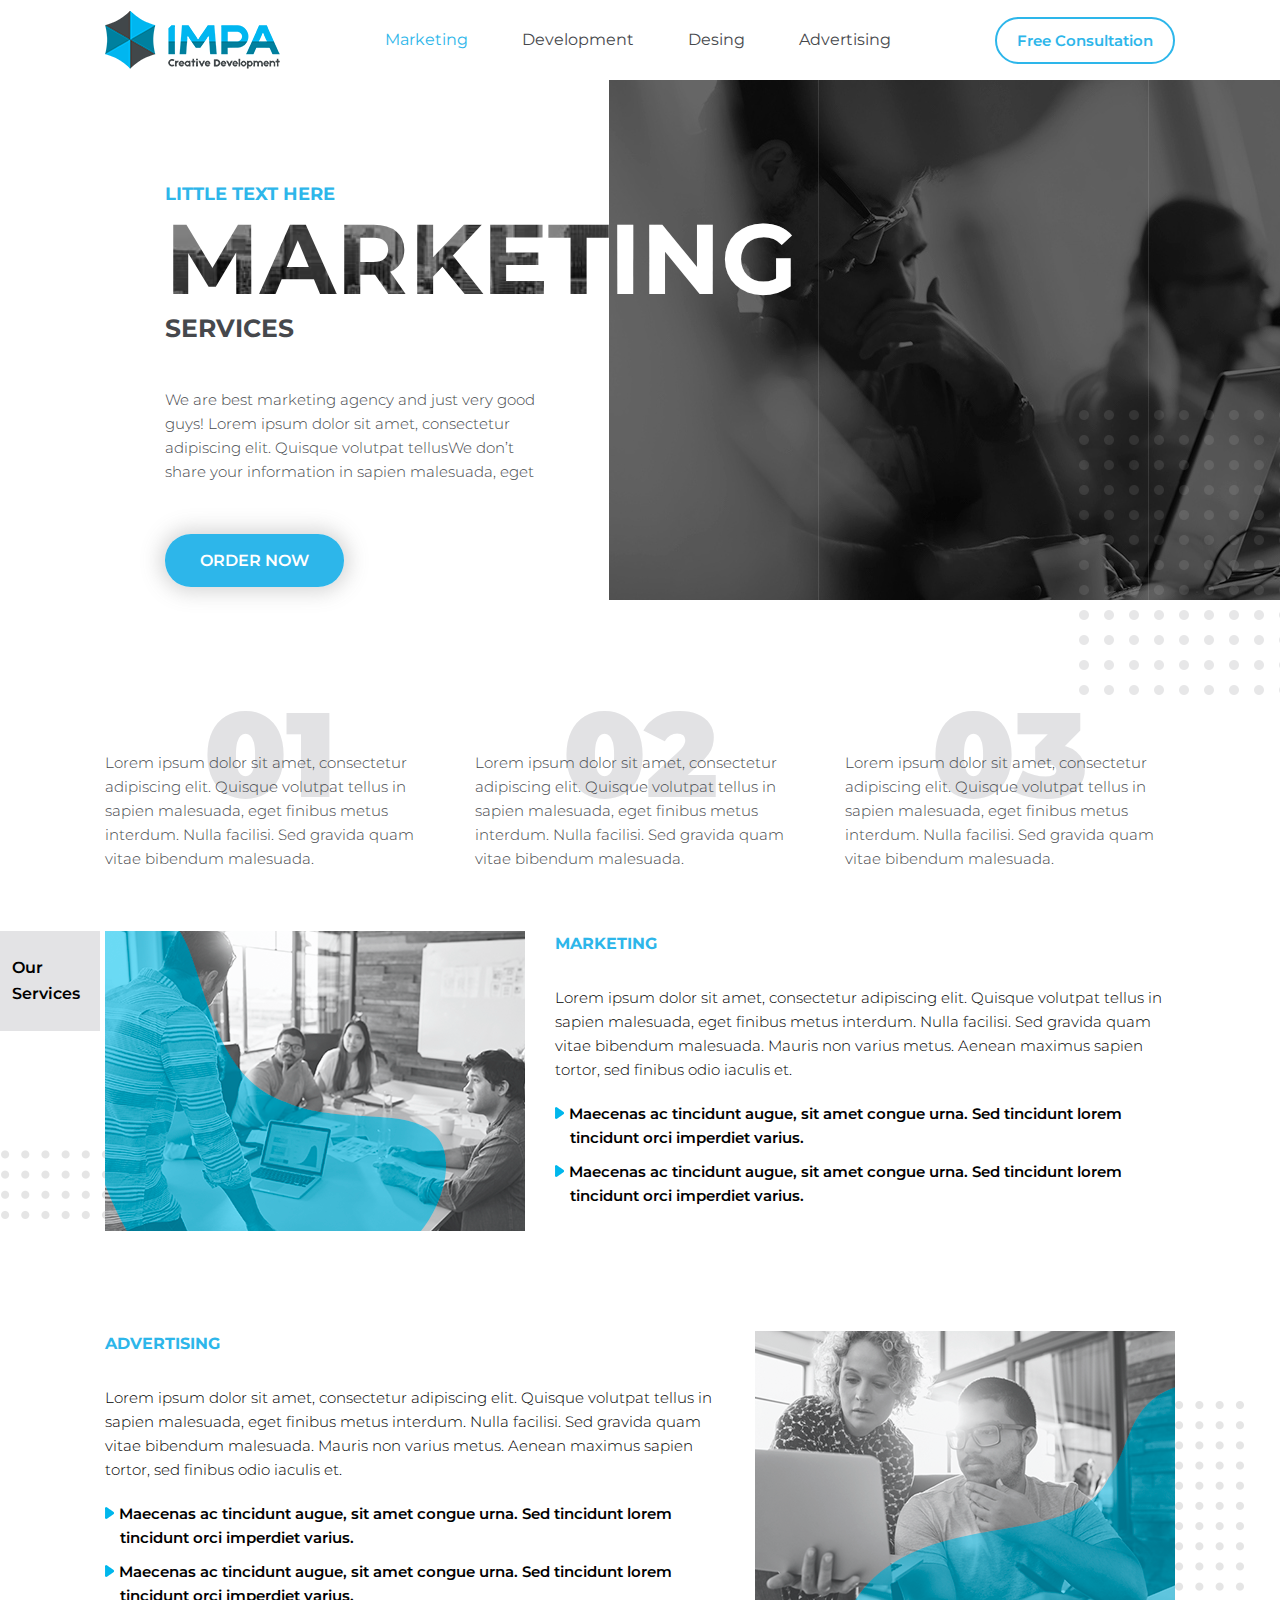
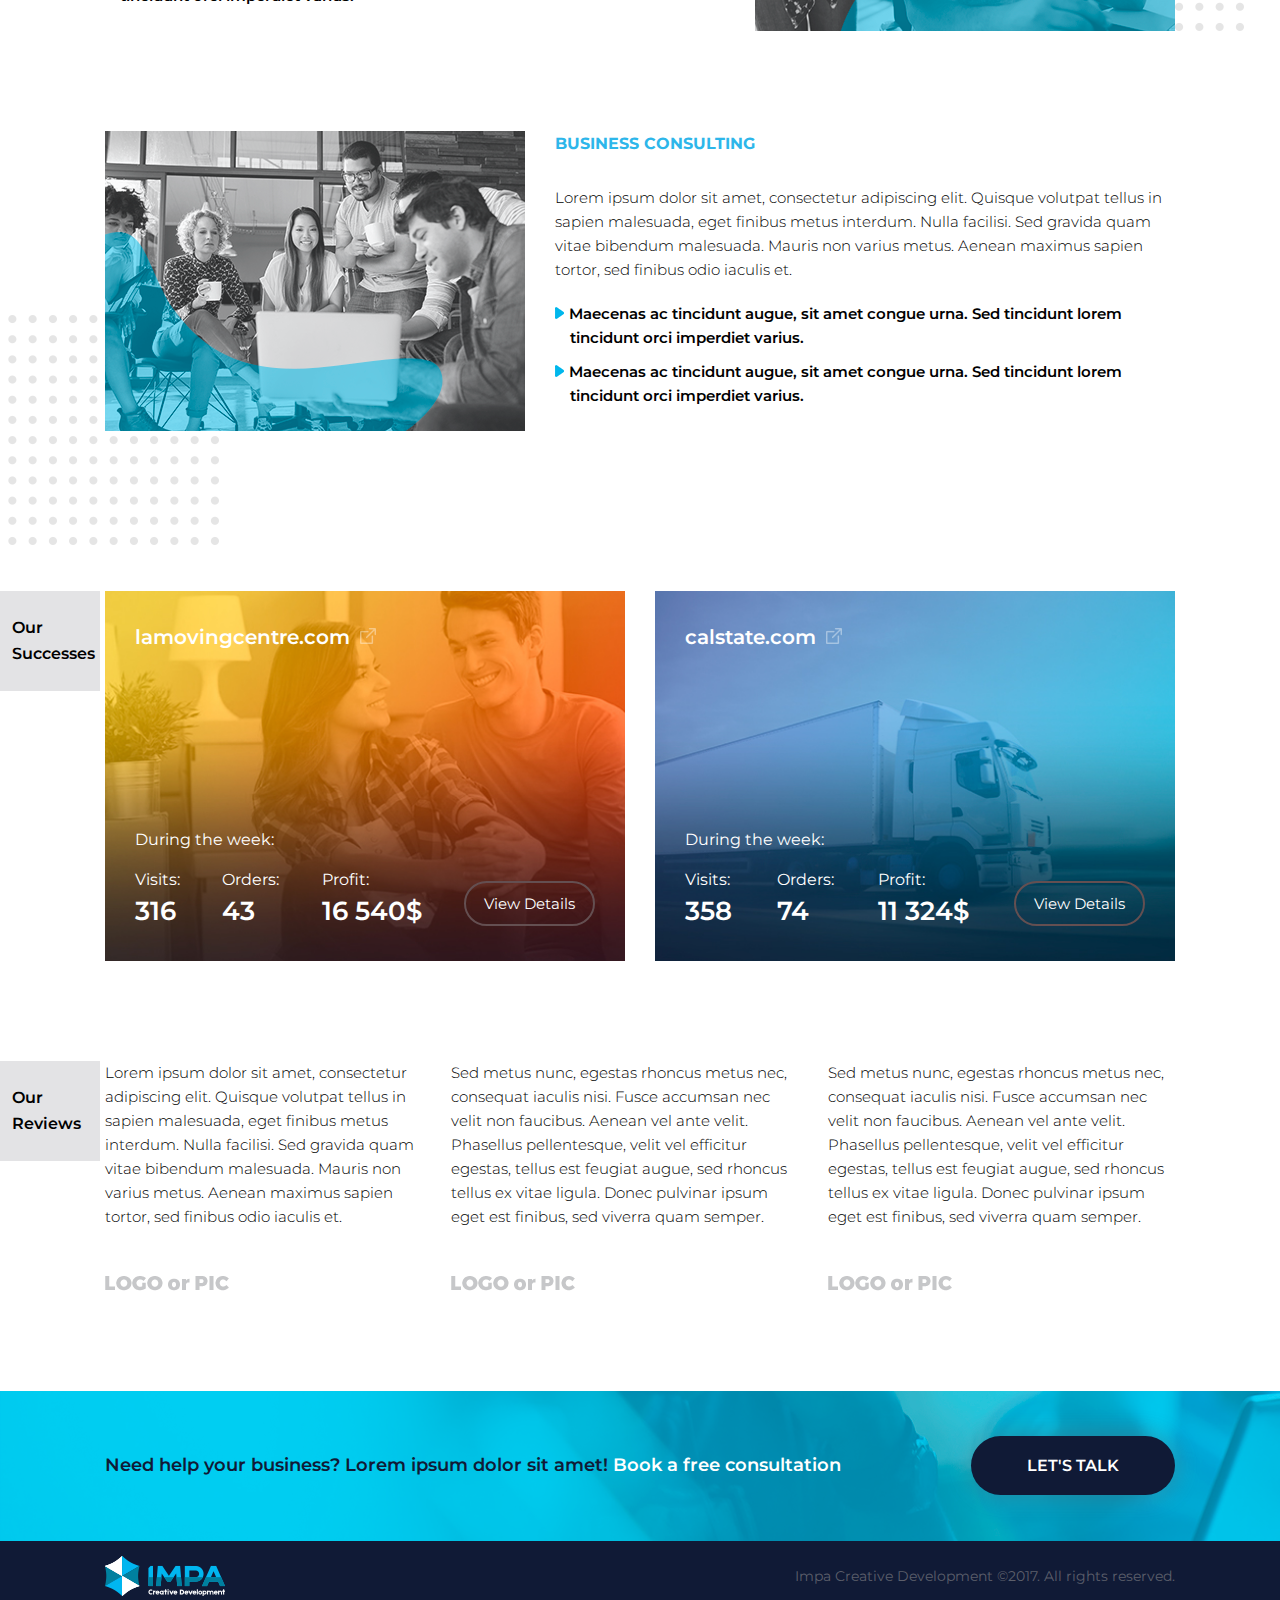
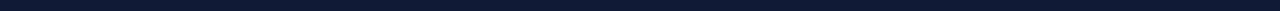
==== commit 9a388fa9: "no message" ====
--- a/index.html
+++ b/index.html
@@ -5,7 +5,7 @@
 
 	<meta charset="utf-8">
 
-	<title>IMPA</title>
+	<title>IMPA - Marketing</title>
 	<meta name="description" content="">
 
 	<link rel="shortcut icon" href="img/favicon/favicon.ico" type="image/x-icon">
@@ -22,7 +22,7 @@
 
 </head>
 
-<body>
+<body id="marketing">
 
 	<!-- Top Line -->
 	<div id="top-line">
@@ -60,7 +60,7 @@
 				<div class="wrap-txt">
 					<div class="h1-main">
 						<p class="dop-txt">LITTLE TEXT HERE</p>
-						<h1>ADVERTI<span>SING</span></h1>
+						<h1>MARKET<span>ING</span></h1>
 						<p class="h1-under">Services</p>
 					</div>
 
@@ -108,6 +108,7 @@
 
 	<!-- SERVICES -->
 	<section id="services">
+		<div class="section-name"><p>Our Services</p></div>
 		<div class="container">
 			<div class="services">
 
@@ -118,7 +119,7 @@
 					</div>
 
 					<div class="serv-text">
-						<h3>YOUR TEXT HERE</h3>
+						<h3>MARKETING</h3>
 						<p>Lorem ipsum dolor sit amet, consectetur adipiscing elit. Quisque volutpat tellus in sapien malesuada, eget finibus metus interdum. Nulla facilisi. Sed gravida quam vitae bibendum malesuada. Mauris non varius metus. Aenean maximus sapien tortor, sed finibus odio iaculis et. </p>
 
 						<ul>
@@ -135,7 +136,7 @@
 					</div>
 
 					<div class="serv-text">
-						<h3>YOUR TEXT HERE</h3>
+						<h3>ADVERTISING</h3>
 						<p>Lorem ipsum dolor sit amet, consectetur adipiscing elit. Quisque volutpat tellus in sapien malesuada, eget finibus metus interdum. Nulla facilisi. Sed gravida quam vitae bibendum malesuada. Mauris non varius metus. Aenean maximus sapien tortor, sed finibus odio iaculis et. </p>
 
 						<ul>
@@ -152,7 +153,7 @@
 					</div>
 
 					<div class="serv-text">
-						<h3>YOUR TEXT HERE</h3>
+						<h3>BUSINESS CONSULTING</h3>
 						<p>Lorem ipsum dolor sit amet, consectetur adipiscing elit. Quisque volutpat tellus in sapien malesuada, eget finibus metus interdum. Nulla facilisi. Sed gravida quam vitae bibendum malesuada. Mauris non varius metus. Aenean maximus sapien tortor, sed finibus odio iaculis et. </p>
 
 						<ul>
@@ -162,6 +163,64 @@
 					</div>
 				</div>
 
+			</div>
+		</div>
+	</section>
+
+	<!-- OUR SUCCESSES -->
+	<section id="our-successes">
+		<div class="section-name"><p>Our<br>Successes</p></div>
+		<div class="container">
+			<div class="successes-row">
+				<div class="success" id="success1">
+					<a class="sitename" href="http://www.lamovingcentre.com/" target="_blank">lamovingcentre.com</a>
+					<div class="success-description">
+						<p>During the week:</p>
+						<div class="details">
+							<p>Visits:<span>316</span></p>
+							<p>Orders:<span>43</span></p>
+							<p>Profit:<span>16 540$</span></p>
+							<div class="order">
+								<a href="#succ-details">View Details</a>
+							</div>
+						</div>
+					</div>
+				</div>
+				<div class="success" id="success2">
+					<a class="sitename" href="http://calstatemoving.com/" target="_blank">calstate.com</a>
+					<div class="success-description">
+						<p>During the week:</p>
+						<div class="details">
+							<p>Visits:<span>358</span></p>
+							<p>Orders:<span>74</span></p>
+							<p>Profit:<span>11 324$</span></p>
+							<div class="order">
+								<a href="#succ-details">View Details</a>
+							</div>
+						</div>
+					</div>
+				</div>
+			</div>
+		</div>
+	</section>
+
+	<!-- OUR REVIEWS -->
+	<section id="our-reviews">
+		<div class="section-name"><p>Our<br>Reviews</p></div>
+		<div class="container">
+			<div class="reviews-row">
+				<div class="review">
+					<p>Lorem ipsum dolor sit amet, consectetur adipiscing elit. Quisque volutpat tellus in sapien malesuada, eget finibus metus interdum. Nulla facilisi. Sed gravida quam vitae bibendum malesuada. Mauris non varius metus. Aenean maximus sapien tortor, sed finibus odio iaculis et.</p>
+					<img src="img/rev1.png">
+				</div>
+				<div class="review centre">
+					<p>Sed metus nunc, egestas rhoncus metus nec, consequat iaculis nisi. Fusce accumsan nec velit non faucibus. Aenean vel ante velit. Phasellus pellentesque, velit vel efficitur egestas, tellus est feugiat augue, sed rhoncus tellus ex vitae ligula. Donec pulvinar ipsum eget est finibus, sed viverra quam semper.</p>
+					<img src="img/rev2.png">
+				</div>
+				<div class="review">
+					<p>Sed metus nunc, egestas rhoncus metus nec, consequat iaculis nisi. Fusce accumsan nec velit non faucibus. Aenean vel ante velit. Phasellus pellentesque, velit vel efficitur egestas, tellus est feugiat augue, sed rhoncus tellus ex vitae ligula. Donec pulvinar ipsum eget est finibus, sed viverra quam semper.</p>
+					<img src="img/rev3.png">
+				</div>
 			</div>
 		</div>
 	</section>
@@ -249,6 +308,36 @@
 		</div>
 	</div>
 
+	<div id="popup-sucdetails">
+		<div class="overlay"></div>
+		<div class="popup">
+			<div class="close-button"></div>
+			<div id="first-suc">
+				<a class="sitename" href="http://www.lamovingcentre.com/" target="_blank">lamovingcentre.com</a>
+				<p><b>About:</b> Lorem ipsum dolor sit amet, consectetur adipiscing elit. Nunc urna erat, facilisis ut lorem sed, vehicula convallis lacus. Phasellus non lorem quis urna convallis ullamcorper. Curabitur nec arcu risus. Orci varius natoque penatibus et magnis dis parturient montes, nascetur ridiculus mus. Phasellus quis risus ac urna condimentum interdum. </p>
+				<p><b>Conversion:</b> Curabitur tincidunt sapien id neque finibus, in cursus urna lobortis. Duis ac ante dapibus, porttitor purus ut, vulputate massa.</p>
+				<div class="before-after">
+					<p><b>Before:</b> Curabitur tincidunt sapien id neque finibus, in cursus urna lobortis. Duis ac ante dapibus, porttitor purus ut, vulputate massa.
+						<ul>
+							<li>Nam nisl eros, ornare molestie posuere ut, fringilla ac urna- <b>14%</b></li>
+							<li>Nulla facilisi. Sed orci ex, semper nec metus eget, vehicula laoreet nibh- <b>11%</b>.</li>
+						</ul>
+					</p>
+					<p>
+						<b>After:</b> CPellentesque pretium leo diam, a hendrerit purus sagittis sit amet. Sed et mollis neque. Quisque fermentum purus euismod, ornare ante et, fringilla.
+						<ul>
+							<li>Nam nisl eros, ornare molestie posuere ut, fringilla ac urna- <b>48%</b></li>
+							<li>Nulla facilisi. Sed orci ex, semper nec metus eget, vehicula laoreet nibh- <b>63%</b>.</li>
+						</ul>
+					</p>
+
+
+				</div>
+			</div>
+		</div>
+	</div>
+	</div>
+
 
 	<script src="libs/jquery/jquery-1.11.2.min.js"></script>
 	<script src="js/common.js"></script>
--- a/css/main.css
+++ b/css/main.css
@@ -201,6 +201,7 @@
 }
 #services {
 	padding-bottom: 10px;
+	position: relative;
 }
 .service {
 	display: flex;
@@ -302,7 +303,7 @@
 	background: #2DB6EA;
 }
 
-#popup-form {
+#popup-form,#popup-thanks,#popup-sucdetails {
 	position: fixed;
 	background-attachment: scroll;
 	height: 100vh;
@@ -313,17 +314,7 @@
 	z-index: 101;
 	display: none;
 }
-#popup-thanks {
-	position: fixed;
-	background-attachment: scroll;
-	height: 100vh;
-	width: 100%;
-	top: 0px;
-	left: 0px;
-	right: 0px;
-	z-index: 101;
-}
-#popup-form .popup,#popup-thanks .popup {
+#popup-form .popup,#popup-thanks .popup,#popup-sucdetails .popup {
 	border-radius: 10px;
 	background: #E5E5E6;
 	width: 90%;
@@ -466,4 +457,182 @@
 	left: 0;
 	top: 95px;
 	font-size: 110px;
+}
+.section-name {
+	height: 100px;
+	width: 88px;
+	background: #E3E3E5;
+	position: absolute;
+	font-weight: 600;
+	display: flex;
+	align-items: center;
+}
+.section-name {
+	padding-left: 12px;
+}
+#development .h1-main h1 {
+	font-size: 91px;
+}
+#marketing .h1-main h1 {
+	font-size: 99px;
+}
+#our-works {
+	padding: 50px 0 100px;
+}
+#our-works .work{
+	height: 310px;
+	width: 100%;
+	background-size: cover;
+	padding: 20px 30px;
+	display: flex;
+	align-items: flex-end;
+	font-weight: 600;
+}
+#our-works .work:hover {
+	box-shadow: 0 0 0 200px rgba(45, 182, 234, 0.8) inset;
+	color: #fff;
+}
+#our-works .work:hover .order {
+	display: block;
+}
+#our-works .work .work-description{
+	transition: 0.3s;
+}
+#our-works .work:hover .divider{
+	border-color: #fff;
+}
+#our-works .work h4{
+	font-size: 15px;
+	font-weight: 300;
+}
+#our-works .work .divider {
+	border: 2px solid;
+	width: 30px;
+	color: #2db6ea;
+	margin-bottom: 20px;
+}
+#our-works .works-row {
+	display: flex;
+}
+#work1 {
+	background-image: url("../img/portfolio-1.jpg");
+}
+#work2 {
+	background-image: url("../img/portfolio-2.jpg");
+}
+#work3 {
+	background-image: url("../img/portfolio-3.jpg");
+}
+#work4 {
+	background-image: url("../img/portfolio-4.jpg");
+}
+#work5 {
+	background-image: url("../img/portfolio-5.jpg");
+}
+#work6 {
+	background-image: url("../img/portfolio-6.jpg");
+}
+#our-works .order {
+	margin-top: 10px;
+	display: none;
+}
+#our-works .order a {
+	padding: 13px 21px;
+	box-shadow: none;
+	font-size: 15px;
+	font-weight: 300;
+	text-transform: none;
+	border: 2px solid #30D0F2;
+	background: transparent;
+}
+#our-works .order a:hover {
+	background: rgba(26, 32, 56, 0.7);
+	border-color: transparent;
+}
+#our-successes {
+	padding: 50px 0 100px;
+}
+#our-successes .success {
+	height: 310px;
+	width: 50%;
+	background-size: cover;
+	padding: 30px;
+	display: flex;
+	flex-direction: column;
+	justify-content: space-between;
+	color: #fff;
+	font-size: 16px;
+}
+#our-successes .success p span{
+	font-size: 26px;
+	font-weight: 600;
+}
+#our-successes .success a {
+	color: #fff;
+	font-size: 20px;
+	font-weight: 600;
+	transition:0.5s;
+}
+#our-successes .success a:hover {
+	color:#5C6274;
+}
+#our-successes .order a:hover {
+	color:#fff;
+}
+#our-successes .success-description .order a {
+	padding: 11px 18px;
+	box-shadow: none;
+	font-size: 15px;
+	font-weight: 400;
+	text-transform: none;
+	border: 2px solid #644f51;
+	background: transparent;
+}
+#our-successes .success-description .order a:hover {
+	background: #5C6274;
+	border-color: transparent;
+}
+.success-description p {
+	line-height: 3.5;
+}
+.success-description .details p {
+	display: flex;
+	flex-direction: column;
+	line-height: 1.5;
+}
+.success-description .details {
+	display: flex;
+	justify-content: space-between;
+	align-items: flex-end;
+}
+#our-successes .successes-row, #our-reviews .reviews-row{
+	display: flex;
+}
+#success1 {
+	background-image: url("../img/success-1.jpg");
+	margin-right: 30px;
+}
+#success2 {
+	background-image: url("../img/success-2.jpg");
+}
+#our-reviews {
+	padding-bottom: 100px;
+}
+#our-reviews .review.centre {
+	padding: 0 30px;
+}
+#our-reviews .review {
+	min-height: 230px;
+	display: flex;
+	flex-direction: column;
+	align-items: baseline;
+	justify-content: space-between;
+}
+#our-reviews .review p {
+	font-size: 15px;
+	font-weight: 300;
+}
+.sitename:after {
+	content: url("../img/foreign.png");
+	padding-left: 10px;
 }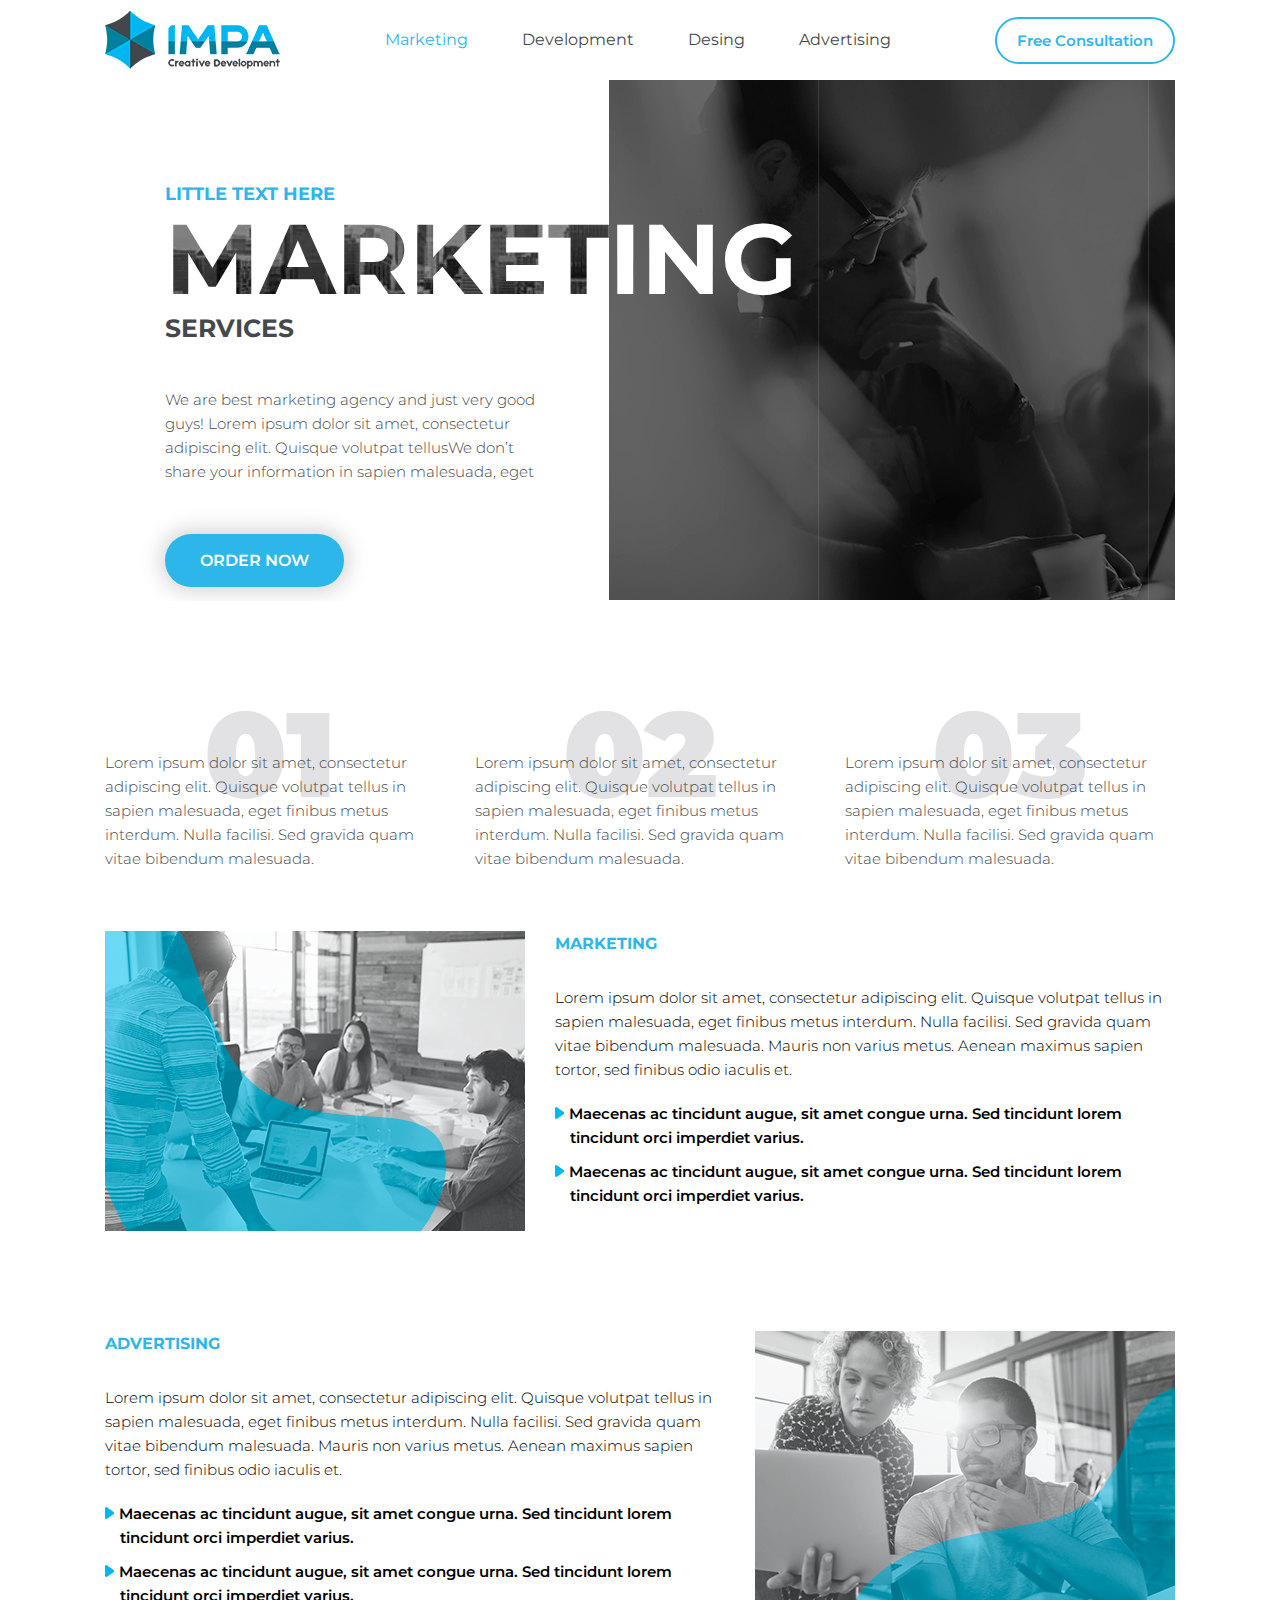
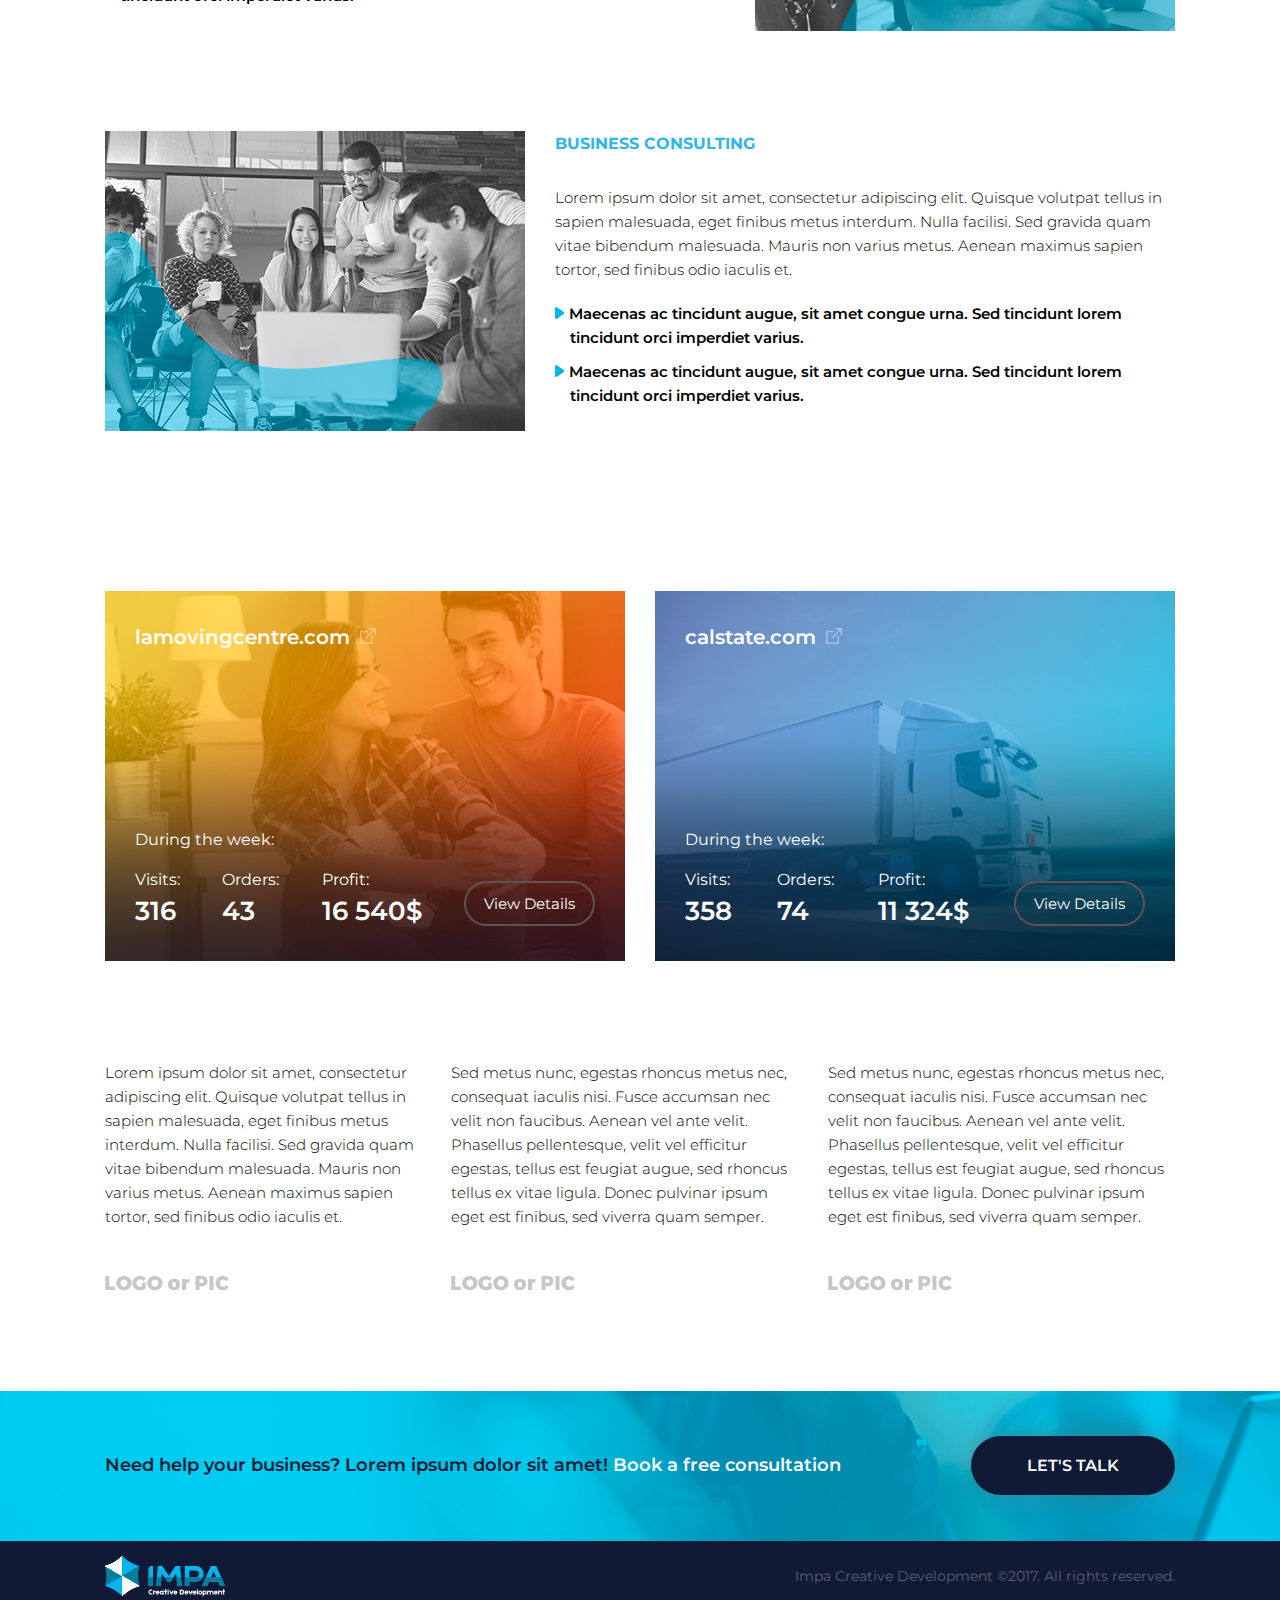
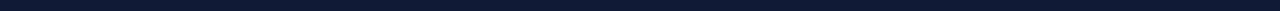
==== commit 077ed28d: "Добавлена адаптивка" ====
--- a/index.html
+++ b/index.html
@@ -19,6 +19,9 @@
 	<link href="https://fonts.googleapis.com/css?family=Montserrat:300,400,600,700" rel="stylesheet">
 	<link rel="stylesheet" href="css/main.css">
 	<link rel="stylesheet" href="css/media.css">
+	<link rel="stylesheet" type="text/css" href="libs/slick/slick-theme.css">
+	<link rel="stylesheet" type="text/css" href="libs/slick/slick.css">
+
 
 </head>
 
@@ -27,7 +30,7 @@
 	<!-- Top Line -->
 	<div id="top-line">
 		<div class="container">
-			<div class="top-line">
+			<div class="top-line closed">
 				
 				<!-- Logo -->
 				<div class="logo">
@@ -46,6 +49,7 @@
 				<div class="btn-free">
 					<a href="#free">Free Consultation</a>
 				</div>
+				<div class="nav-btn" id="navigation"></div>
 
 			</div>
 		</div>
@@ -312,26 +316,35 @@
 		<div class="overlay"></div>
 		<div class="popup">
 			<div class="close-button"></div>
-			<div id="first-suc">
+			<div id="first-suc" class="sucdetails">
 				<a class="sitename" href="http://www.lamovingcentre.com/" target="_blank">lamovingcentre.com</a>
 				<p><b>About:</b> Lorem ipsum dolor sit amet, consectetur adipiscing elit. Nunc urna erat, facilisis ut lorem sed, vehicula convallis lacus. Phasellus non lorem quis urna convallis ullamcorper. Curabitur nec arcu risus. Orci varius natoque penatibus et magnis dis parturient montes, nascetur ridiculus mus. Phasellus quis risus ac urna condimentum interdum. </p>
 				<p><b>Conversion:</b> Curabitur tincidunt sapien id neque finibus, in cursus urna lobortis. Duis ac ante dapibus, porttitor purus ut, vulputate massa.</p>
 				<div class="before-after">
-					<p><b>Before:</b> Curabitur tincidunt sapien id neque finibus, in cursus urna lobortis. Duis ac ante dapibus, porttitor purus ut, vulputate massa.
-						<ul>
-							<li>Nam nisl eros, ornare molestie posuere ut, fringilla ac urna- <b>14%</b></li>
-							<li>Nulla facilisi. Sed orci ex, semper nec metus eget, vehicula laoreet nibh- <b>11%</b>.</li>
-						</ul>
-					</p>
-					<p>
-						<b>After:</b> CPellentesque pretium leo diam, a hendrerit purus sagittis sit amet. Sed et mollis neque. Quisque fermentum purus euismod, ornare ante et, fringilla.
-						<ul>
-							<li>Nam nisl eros, ornare molestie posuere ut, fringilla ac urna- <b>48%</b></li>
-							<li>Nulla facilisi. Sed orci ex, semper nec metus eget, vehicula laoreet nibh- <b>63%</b>.</li>
-						</ul>
-					</p>
-
-
+					<div>
+						<p>
+							<b>Before:</b> Curabitur tincidunt sapien id neque finibus, in cursus urna lobortis. Duis ac ante dapibus, porttitor purus ut, vulputate massa.</p>
+							<ul>
+								<li>Nam nisl eros, ornare molestie posuere ut, fringilla ac urna- <b>14%</b></li>
+								<li>Nulla facilisi. Sed orci ex, semper nec metus eget, vehicula laoreet nibh- <b>11%</b>.</li>
+							</ul>
+
+					</div>
+					<div>
+						<p>
+							<b>After:</b> CPellentesque pretium leo diam, a hendrerit purus sagittis sit amet. Sed et mollis neque. Quisque fermentum purus euismod, ornare ante et, fringilla.</p>
+							<ul>
+								<li>Nam nisl eros, ornare molestie posuere ut, fringilla ac urna- <b>48%</b></li>
+								<li>Nulla facilisi. Sed orci ex, semper nec metus eget, vehicula laoreet nibh- <b>63%</b>.</li>
+							</ul>
+					</div>
+				</div>
+				<div class="graph">
+					<p>Put your graphic or statistic here, metric’s screens or other.</p>
+					<img src="img/lamoving-statistics.png">
+				</div>
+				<div class="order">
+					<a href="#free">I WANT THE SAME RESULTS</a>
 				</div>
 			</div>
 		</div>
@@ -340,7 +353,9 @@
 
 
 	<script src="libs/jquery/jquery-1.11.2.min.js"></script>
+	<script type="text/javascript" src="libs/slick/slick.min.js"></script>
 	<script src="js/common.js"></script>
-	
+
+
 </body>
 </html>--- a/css/main.css
+++ b/css/main.css
@@ -57,6 +57,7 @@
 }
 #home{
 	position: relative;
+	padding-top: 80px;
 }
 #home .container{
 	position: relative;
@@ -317,8 +318,8 @@
 #popup-form .popup,#popup-thanks .popup,#popup-sucdetails .popup {
 	border-radius: 10px;
 	background: #E5E5E6;
-	width: 90%;
-	max-width: 670px;
+	width: 85%;
+	max-width: 870px;
 	position: relative;
 	top: 10vh;
 	margin: 0 auto;
@@ -632,7 +633,108 @@
 	font-size: 15px;
 	font-weight: 300;
 }
+.sitename {
+	color: #333333;
+	font-size: 16px;
+	font-weight: 600;
+	transition: 0.5s;
+}
+.sitename:hover {
+	color: #2DB6EA;
+}
 .sitename:after {
 	content: url("../img/foreign.png");
 	padding-left: 10px;
+}
+#popup-sucdetails .sitename:after {
+	content: url("../img/foreign-blue.png");
+	padding-left: 10px;
+}
+.before-after {
+	display: flex;
+	font-size: 14px;
+}
+.before-after div {
+	width: 50%;
+}
+.before-after div:first-child {
+	padding-right: 30px;
+}
+#popup-sucdetails .popup {
+	top:5vh;
+}
+#popup-sucdetails .popup .order {
+	text-align: center;
+	padding: 50px 0;
+}
+#popup-sucdetails .sucdetails {
+	font-size:15px;
+	font-weight: 300;
+}
+#popup-sucdetails .sucdetails p {
+	padding: 30px 0 0;
+}
+#popup-sucdetails li {
+	list-style: none;
+}
+#popup-sucdetails li:before {
+	content: '•';
+	line-height: 0;
+	color: #33ccff;
+	font-size: 24px;
+	padding-right: 5px;
+}
+.graph {
+	font-size: 14px;
+	color:#999999;
+	text-align: center;
+}
+.graph img{
+	padding-top: 30px;
+	margin: 0 auto;
+}
+.nav-btn {
+	display: none;
+	background-image: url('../img/nav-btn.svg');
+	background-repeat: no-repeat;
+	background-size: cover;
+	width: 30px;
+	height: 30px;
+}
+
+.top-line.open .nav-btn {
+	background-image: url('../img/close.svg');
+}
+#top-line {
+	position: fixed;
+	left: 0;
+	right: 0;
+	background: #fff;
+	z-index: 2;
+}
+.sucdetails {
+	overflow-y: scroll;
+	height: 80vh;
+}
+.sucdetails::-webkit-scrollbar {
+	width: 10px;
+}
+.sucdetails::-webkit-scrollbar-track {
+	background-color: #E5E5E6;
+} /* the new scrollbar will have a flat appearance with the set background color */
+
+.sucdetails::-webkit-scrollbar-thumb {
+	background-color: rgba(0, 0, 0, 0.1);
+} /* this will style the thumb, ignoring the track */
+
+.sucdetails::-webkit-scrollbar-button {
+	background-color: transparent;
+} /* optionally, you can style the top and the bottom buttons (left and right for horizontal bars) */
+
+.sucdetails::-webkit-scrollbar-corner {
+	background-color: transparent;
+}
+.graph img {
+	max-width: 625px;
+	width: 100%;
 }--- a/css/media.css
+++ b/css/media.css
@@ -1,13 +1,139 @@
 /*==========  Desktop First Method  ==========*/
 
 /* Large Devices, Wide Screens */
+@media only screen and (max-width : 1468px) {
+	#home .container:after,.service:nth-child(2) .img-serv:after,.service:nth-child(1) .img-serv:before,.service:nth-child(3) .img-serv:before {
+		content: none;
+	}
+	.section-name {
+		display: none;
+	}
+	.home {
+		overflow: hidden;
+	}
+}
 @media only screen and (max-width : 1200px) {
+
+	#home .container{
+		padding-right: 0;
+		margin-right: 0;
+	}
 
 }
 
 /* Medium Devices, Desktops */
 @media only screen and (max-width : 992px) {
-
+	#toaction .text span{
+		display: block;
+		text-align: center;
+	}
+	#services .service {
+		flex-direction: column;
+		padding-bottom: 50px;
+	}
+	#services .service img{
+		margin: 0 auto;
+		width: 75%;
+	}
+	.service .serv-text h3{
+		text-align: center;
+		padding: 20px 0 0;
+	}
+	#our-reviews .review {
+		min-height: 250px;
+	}
+	#toaction .container, footer .container {
+		justify-content: space-around;
+	}
+	#our-successes .successes-row {
+		flex-direction: column;
+	}
+	#success1 {
+		margin-right: 0px;
+		margin-bottom: 30px;
+	}
+	#our-successes .success {
+		width: 75%;
+		margin: 0 auto 20px;
+	}
+	#our-successes {
+		padding: 0 0 50px;
+	}
+	.img-serv {
+		padding: 0;
+	}
+	.service:nth-child(2) .img-serv {
+		padding-left: 0;
+	}
+	.blo-n {
+		font-size: 90px;
+		position: relative;
+		top: 0;
+	}
+	.blo p {
+		font-size: 14px;
+	}
+	.logo,.btn-free,.nav-btn {
+		z-index: 2;
+	}
+	.nav {
+		display: none;
+		flex-direction: column;
+		position: absolute;
+		left: 0;
+		right: 0;
+		align-items: center;
+		top: 0px;
+		background: #101a36;
+		z-index: 1;
+		padding-top: 80px;
+	}
+	.nav a {
+		color: #fff;
+		padding: 10px;
+	}
+	.nav-btn {
+		display: block;
+	}
+	.logo {
+		width: 60%;
+	}
+	#toaction .text {
+		font-size: 14px;
+	}
+	.order a, .btn-talk a, #quote-ok {
+		font-size: 14px;
+	}
+	.btn-talk a {
+		padding: 18px 45px;
+	}
+	#our-reviews .review p {
+		font-size: 14px;
+	}
+	.nav a {
+		display: block;
+		text-align: center;
+	}
+	#our-reviews .reviews-row,.blocks{
+		display: block;
+		width: 75%;
+		margin: 0 auto;
+	}
+	.blo{
+		max-width: initial;
+		position: initial;
+		padding-bottom: 20px;
+	}
+	#our-reviews .review {
+		min-height: 150px;
+		padding-bottom: 20px;
+	}
+	#our-reviews .review.centre {
+		padding: initial;
+	}
+	#blocks {
+		padding: 50px 0;
+	}
 }
 
 /* Small Devices, Tablets */
@@ -34,12 +160,148 @@
 		-ms-animation: none !important;
 		animation: none !important;
 	}
-
+	.home img {
+		left: 0;
+	}
+	#home h1, #home .home-txt,#home .h1-under {
+		color: #fff;
+		background: none;
+		-webkit-text-fill-color: inherit;
+	}
+	#home .container {
+		padding-left: 0;
+		margin-left: 0;
+	}
+	#home .h1-main h1 {
+		font-size: 80px;
+	}
+	#development .h1-main h1,#advertising .h1-main h1 {
+		font-size: 62px;
+	}
+	.home .order {
+		margin-bottom: 20px;
+	}
+	.logo {
+		width: 50%;
+	}
+	#our-reviews .review p {
+		font-size: 13px;
+	}
+	.before-after {
+		flex-direction: column;
+	}
+	.before-after div {
+		width: 100%;
+	}
+	.before-after div:first-child {
+		padding-right: 0px;
+	}
+	#toaction .container {
+		flex-direction: column;
+	}
+	#popup-form .x3 {
+		flex-direction: column;
+	}
+	#popup-form .x3 .form-item {
+		width: 100%;
+	}
+	.form-item input {
+		margin-bottom: 10px;
+	}
+}
+
+@media only screen and (max-width : 565px) {
+	#home .h1-main h1 {
+		font-size: 65px;
+	}
+	#development .h1-main h1,#advertising .h1-main h1 {
+		font-size: 53px;
+	}
+	#services .service img {
+		width: 100%;
+	}
+	.logo {
+		width: 40%;
+	}
+	.home-txt {
+		font-size: 14px;
+	}
+	footer {
+		font-size: 11px;
+		height: 90px;
+	}
+	footer .container {
+		flex-direction: column;
+	}
+	#our-successes .success p span {
+		font-size: 20px;
+	}
+	#popup-sucdetails .sucdetails,.before-after {
+		font-size: 13px;
+	}
+	.copyrights {
+		padding: 10px 0;
+	}
+	.home {
+		padding: 0 30px;
+	}
+	#home .order {
+		text-align: center;
+	}
 }
 
 /* Extra Small Devices, Phones */
 @media only screen and (max-width : 480px) {
-
+	#home .h1-main h1 {
+		font-size: 48px;
+	}
+	.h1-under {
+		font-size: 20px;
+	}
+	.order {
+		margin: 10px auto 0;
+	}
+	.success {
+		text-align: center;
+	}
+	.details {
+		flex-wrap: wrap;
+	}
+	.details p {
+		width: 33%;
+
+	}
+	#popup-sucdetails .popup .order {
+		padding: 30px 0;
+	}
+	#popup-sucdetails .order a {
+		padding: 17px 18px;
+		font-size: 13px;
+	}
+	#popup-form .popup, #popup-thanks .popup, #popup-sucdetails .popup {
+		width: 75%;
+	}
+	#popup-form p {
+		font-size: 15px;
+	}
+	.form-item span,.form-item textarea,.form-item input {
+		font-size: 14px;
+	}
+	.btn-free {
+		display: none;
+	}
+	#home .h1-main h1 {
+		font-size: 40px;
+	}
+	#development .h1-main h1,#advertising .h1-main h1 {
+		font-size: 35px;
+	}
+	.home {
+		padding: 0 20px;
+	}
+	#our-successes .success p span {
+		font-size: 18px;
+	}
 }
 
 /* Custom, iPhone Retina */
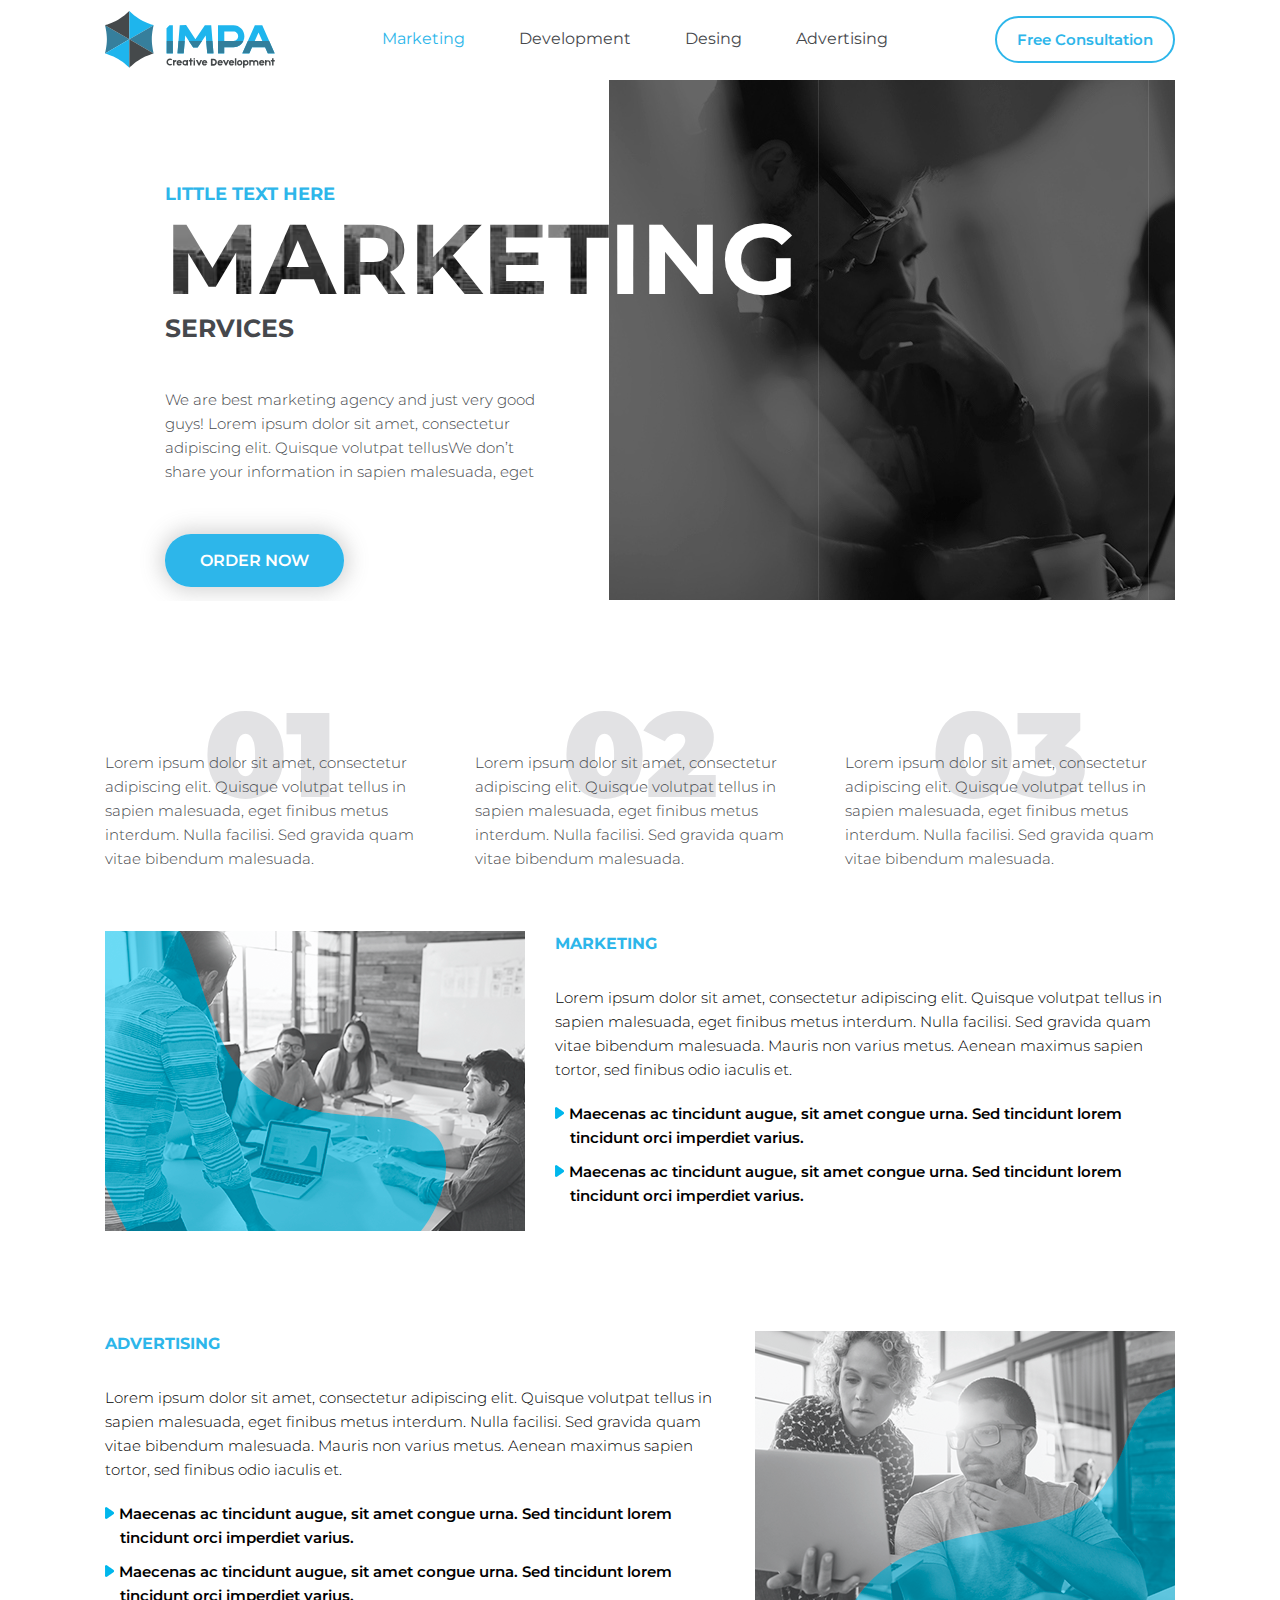
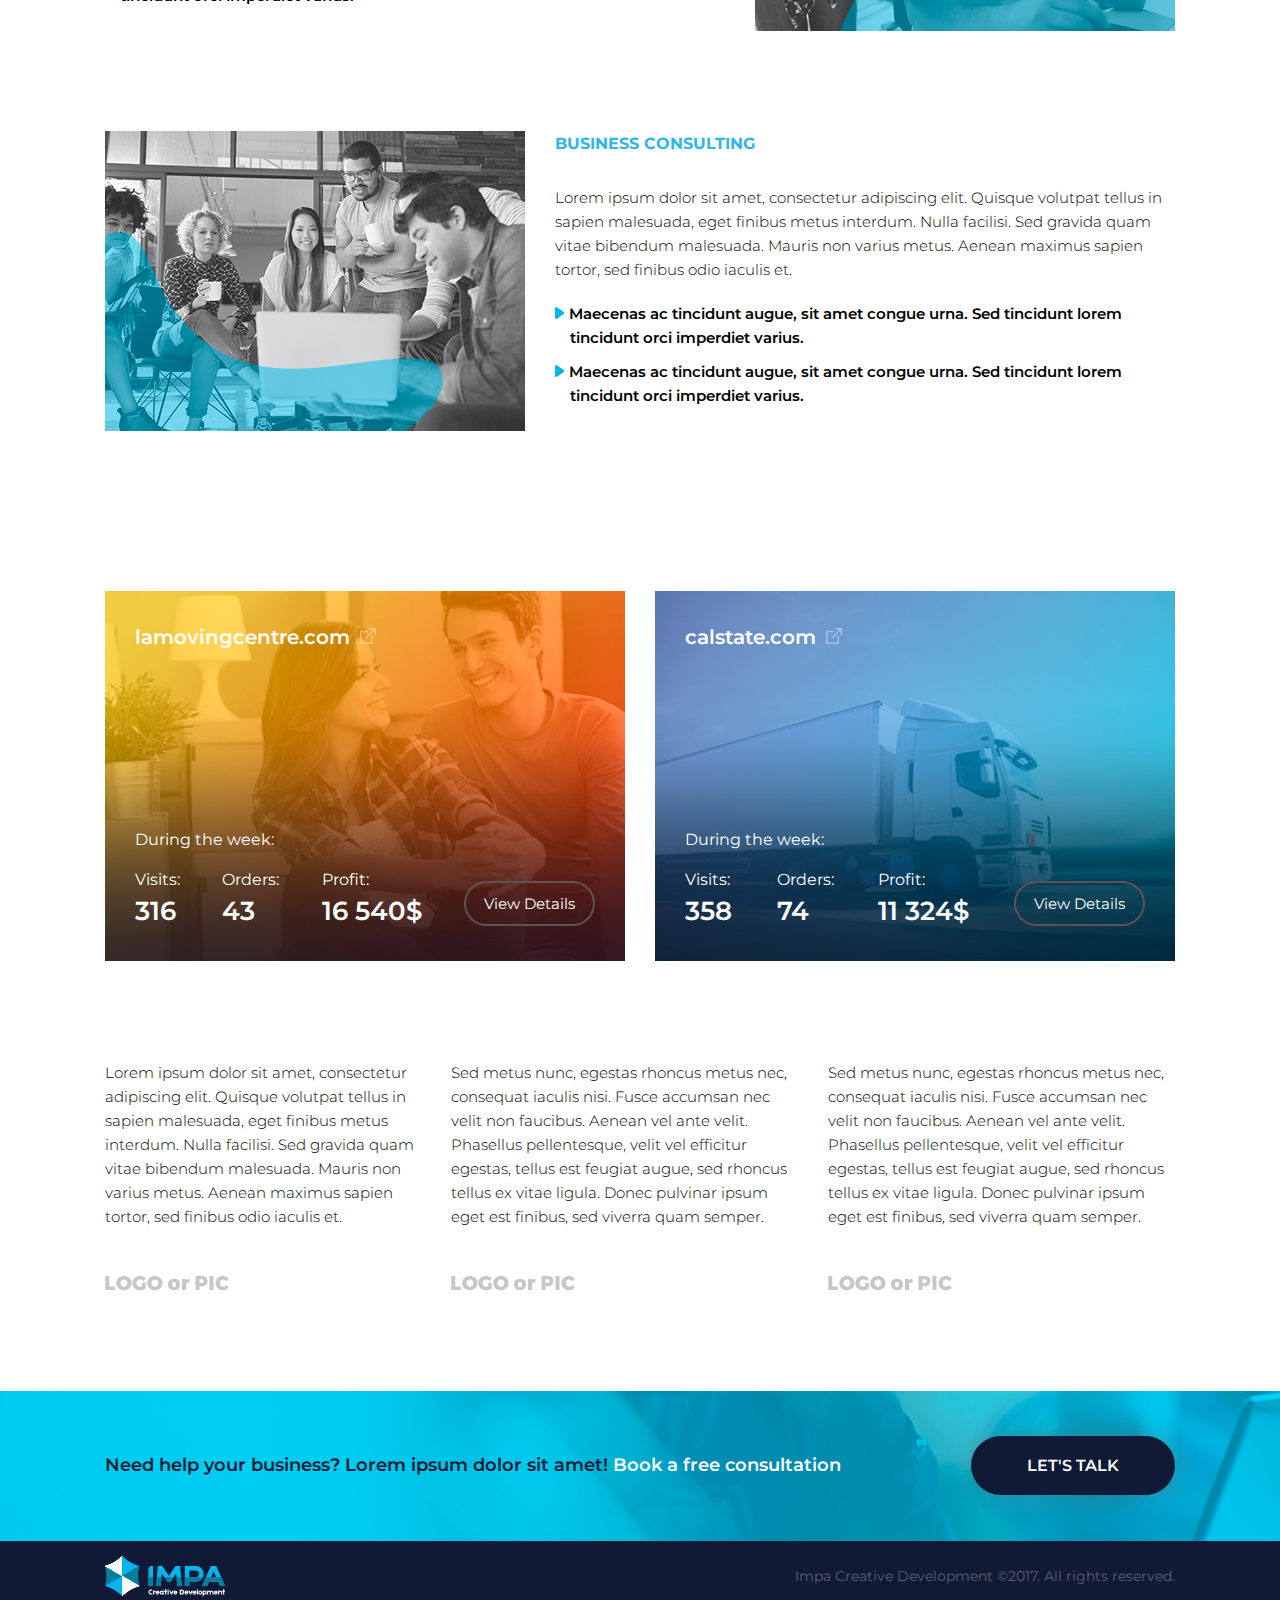
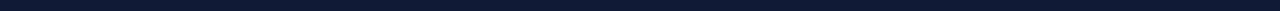
==== commit 0969a2ab: "Актуальная версия 11.08.17" ====
--- a/index.html
+++ b/index.html
@@ -21,7 +21,7 @@
 	<link rel="stylesheet" href="css/media.css">
 	<link rel="stylesheet" type="text/css" href="libs/slick/slick-theme.css">
 	<link rel="stylesheet" type="text/css" href="libs/slick/slick.css">
-
+    <link rel="stylesheet" type="text/css" href="css/animate.css">
 
 </head>
 
@@ -34,12 +34,12 @@
 				
 				<!-- Logo -->
 				<div class="logo">
-					<img src="img/Logo.png" alt="IMPA">
+					<img src="img/logo.svg" alt="IMPA">
 				</div>
 
 				<!-- Nav -->
 				<nav class="nav">
-					<a class="active" href="index.html">Marketing</a>
+					<a class="active" href="/">Marketing</a>
 					<a href="development.html">Development</a>
 					<a href="design.html">Desing</a>
 					<a href="advertising.html">Advertising</a>
@@ -256,8 +256,8 @@
 		<div class="popup">
 			<form id="form-2" name="form-2">
 				<div id="back" class="part-1">
-					<input type="hidden" name="formid" value="IMPALA.long.fo">
-					<input type="hidden" name="location" value="Long Distance">
+					<input type="hidden" name="formid" value="IMPA.marketing">
+					<input type="hidden" name="location" value="Marketing">
 					<div class="close-button"></div>
 					<div class="forms">
 						<p>Get Free Consultation in 5 min!</p>
--- a/css/main.css
+++ b/css/main.css
@@ -481,13 +481,15 @@
 	padding: 50px 0 100px;
 }
 #our-works .work{
-	height: 310px;
+	height: 350px;
+	max-width: 350px;
 	width: 100%;
 	background-size: cover;
 	padding: 20px 30px;
 	display: flex;
 	align-items: flex-end;
 	font-weight: 600;
+	box-sizing: border-box;
 }
 #our-works .work:hover {
 	box-shadow: 0 0 0 200px rgba(45, 182, 234, 0.8) inset;
@@ -514,6 +516,7 @@
 }
 #our-works .works-row {
 	display: flex;
+	justify-content: center;
 }
 #work1 {
 	background-image: url("../img/portfolio-1.jpg");
@@ -727,14 +730,13 @@
 	background-color: rgba(0, 0, 0, 0.1);
 } /* this will style the thumb, ignoring the track */
 
-.sucdetails::-webkit-scrollbar-button {
-	background-color: transparent;
-} /* optionally, you can style the top and the bottom buttons (left and right for horizontal bars) */
-
 .sucdetails::-webkit-scrollbar-corner {
 	background-color: transparent;
 }
 .graph img {
 	max-width: 625px;
 	width: 100%;
+}
+.logo img {
+    width: 170px;
 }--- a/css/media.css
+++ b/css/media.css
@@ -25,6 +25,8 @@
 @media only screen and (max-width : 992px) {
 	#toaction .text span{
 		display: block;
+	}
+	#toaction .text {
 		text-align: center;
 	}
 	#services .service {
@@ -133,6 +135,20 @@
 	}
 	#blocks {
 		padding: 50px 0;
+	}
+	#our-works .works-row {
+		flex-direction: column;
+		align-items: center;
+	}
+	#our-works .container {
+		display: flex;
+		justify-content: center;
+	}
+	#our-works .work {
+		width: initial;
+	}
+	#our-works {
+		padding: 0px 0 50px;
 	}
 }
 
@@ -208,6 +224,21 @@
 	.form-item input {
 		margin-bottom: 10px;
 	}
+	#our-works .work {
+		padding: 20px 20px;
+	}
+	#popup-thanks .dots:after,#popup-form .x1:after,#popup-form .x3:before {
+		display: none;
+	}
+	#popup-thanks p{
+		font-size: 15px;
+	}
+	#popup-thanks .thanks-text {
+		font-size: 110px;
+	}
+	#popup-form .form-item input, #popup-form .form-item textarea {
+		width: calc(100% - 10px);
+	}
 }
 
 @media only screen and (max-width : 565px) {
@@ -228,7 +259,7 @@
 	}
 	footer {
 		font-size: 11px;
-		height: 90px;
+		height: 100px;
 	}
 	footer .container {
 		flex-direction: column;
@@ -247,6 +278,23 @@
 	}
 	#home .order {
 		text-align: center;
+	}
+	.work-description p {
+		font-size: 14px;
+	}
+	#our-works .work {
+		height: 270px;
+	}
+	#popup-thanks p{
+		font-size: 13px;
+	}
+	#form-2 {
+		overflow-y: scroll;
+		overflow-x: hidden;
+		height: 80vh;
+	}
+	#popup-form .popup {
+		top: 5vh;
 	}
 }
 
@@ -302,6 +350,25 @@
 	#our-successes .success p span {
 		font-size: 18px;
 	}
+	#our-works .work {
+		height: 230px;
+	}
+	.work-description p {
+		font-size: 11px;
+	}
+	#our-works .work h4 {
+		font-size: 12px;
+	}
+	#our-works .order a {
+		padding: 13px 10px;
+		font-size: 13px;
+	}
+	#popup-thanks p{
+		font-size: 13px;
+	}
+	#quote-ok {
+		padding: 0px 15px;
+	}
 }
 
 /* Custom, iPhone Retina */
